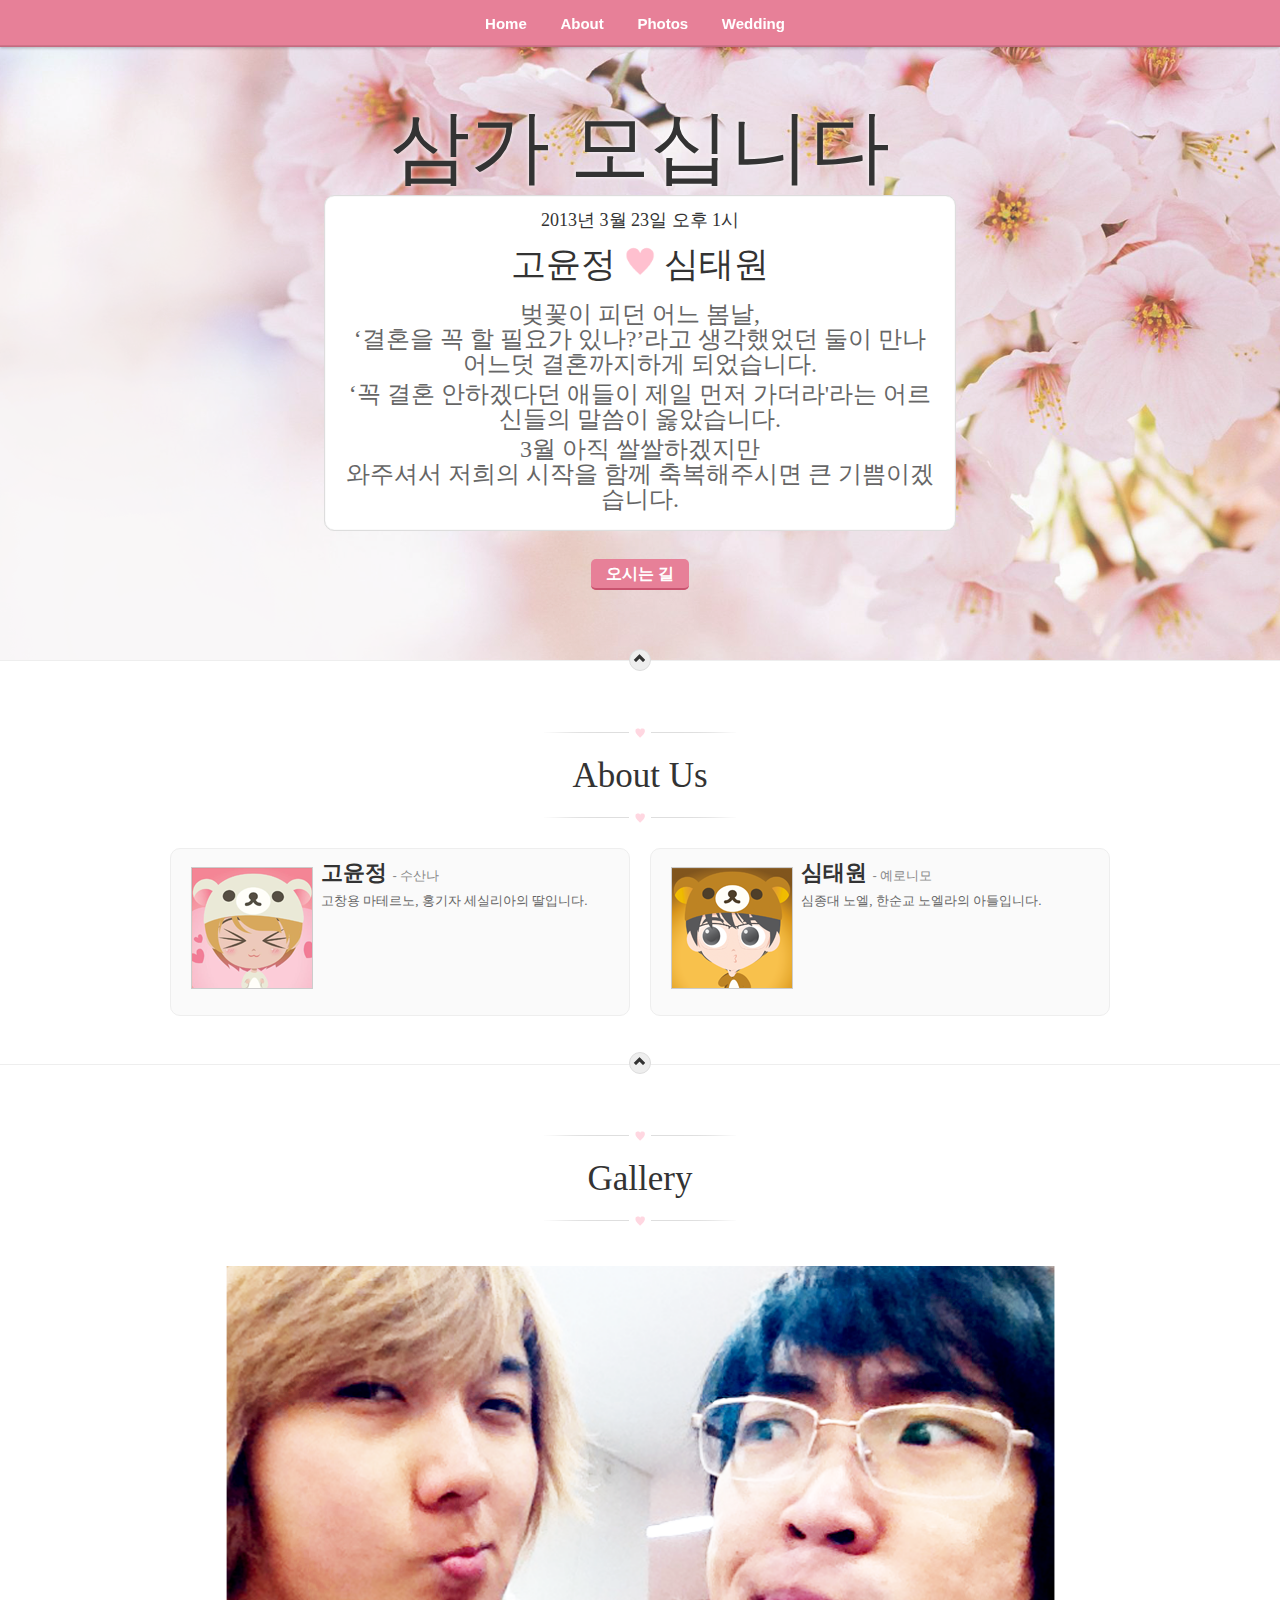
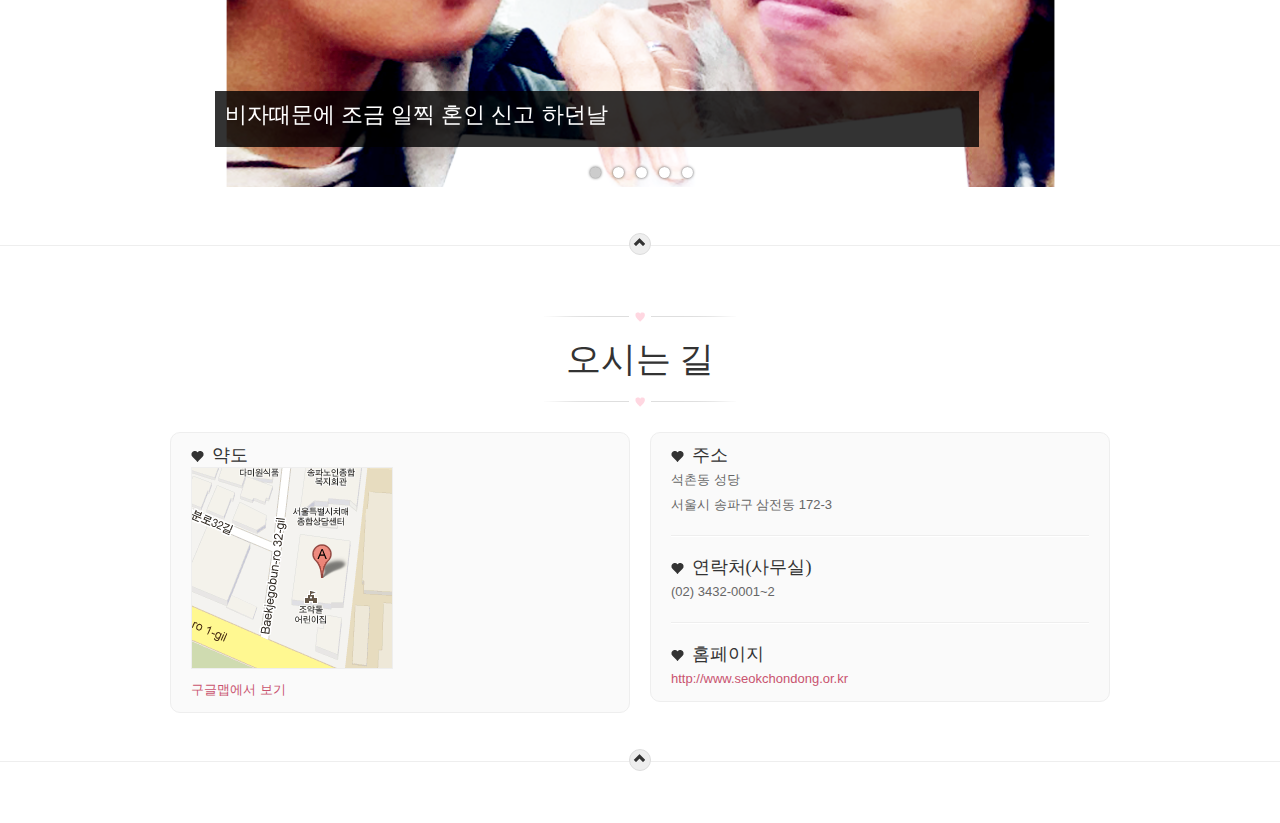
==== wedding.html @ 2bde36a0 "wedding page" ====
<!DOCTYPE html>
<html lang="en">
  <head>
    <meta charset="utf-8">
    <title></title>
    
    <meta name="author" content="Name Lastname">

    <!-- Le HTML5 shim, for IE6-8 support of HTML elements -->
    <!--[if lt IE 9]>
      <script src="http://html5shim.googlecode.com/svn/trunk/html5.js"></script>
    <![endif]-->

    <!-- Le styles -->
    <link href="/assets/themes/twitter/bootstrap/css/bootstrap.min.css" rel="stylesheet">
    <link href="style/flexslider.css?body=1" rel="stylesheet" type="text/css" media="all">
    <link href="/assets/themes/twitter/css/style.css?body=1" rel="stylesheet" type="text/css" media="all">
    <!-- Le fav and touch icons -->
  <!-- Update these with your own images
    <link rel="shortcut icon" href="images/favicon.ico">
    <link rel="apple-touch-icon" href="images/apple-touch-icon.png">
    <link rel="apple-touch-icon" sizes="72x72" href="images/apple-touch-icon-72x72.png">
    <link rel="apple-touch-icon" sizes="114x114" href="images/apple-touch-icon-114x114.png">
  -->
  </head>

  <body>
    <!-- Bootstrap navbar -->
    <div class="navbar navbar-fixed-top">
      <div class="navbar-inner">
        <div class="container">
          <a class="btn btn-navbar" data-toggle="collapse" data-target=".nav-collapse">
            <span class="icon-bar"></span>
            <span class="icon-bar"></span>
            <span class="icon-bar"></span>
          </a>
          <div class="nav-collapse">
            <ul class="nav">
              <!-- Navigation links. Note down the class name. It is important -->
              <li><a href="#home" class="anchorLink">Home</a></li>
              <li><a href="#about" class="anchorLink">About</a></li>
              <li><a href="#photos" class="anchorLink">Photos</a></li>
              <li><a href="#wedding" class="anchorLink">Wedding</a></li>
            </ul>
          </div>
        </div>
      </div>
    </div>

    <a name="home" id="home"></a>
    <!-- Header -->
    <header>
      <div class="container">
        <div class="row">
          <div class="span12">
            <div class="hero">
              <!-- Getting married -->
              <h1>삼가 모십니다</h1>
              <div class="well">
                <!-- date -->
                <h3>2013년 3월 23일 오후 1시</h3>
                <!-- Name -->
                <h2>고윤정 <img src="img/hart2.png" height="30" width="30" alt="" /> 심태원</h2>
                <!-- Small para -->
                <p>벚꽃이 피던 어느 봄날,<br/>
                  ‘결혼을 꼭 할 필요가 있나?’라고 생각했었던 둘이 만나<br/>
                  어느덧 결혼까지하게 되었습니다.<p/>
<p>‘꼭 결혼 안하겠다던 애들이 제일 먼저 가더라'라는 어르신들의 말씀이 옳았습니다.</p>
<p>3월 아직 쌀쌀하겠지만<br/>
와주셔서 저희의 시작을 함께 축복해주시면 큰 기쁨이겠습니다.</p>
              </div>
              <!-- Button. Note down the class "button" -->
              <div class="button">
                <a href="#wedding" class="anchorLink">오시는 길</a>
              </div>
            </div>
          </div>
        </div>
      </div>
    </header>

    <a name="about" id="about"></a>
    <div class="itop"><a href="#home" class="anchorLink"><i class="icon-chevron-up"></i></a></div>
    <div class="border"></div>

    <div class="aboutus">
      <div class="container">
        <div class="row">
          <div class="span12">
            <!-- Title -->
            <div class="head">
              <div class="bor"></div>
              <h2>About Us</h2>
              <div class="bor"></div>
            </div>
          </div>
          <div class="span6">
            <div class="about">
              <img src="img/girl.png" alt="" />
              <!-- bride details with photo -->
              <h3>고윤정 <span class="ameta">- 수산나</span></h3>
              <p>고창용 마테르노, 홍기자 세실리아의 딸입니다.<br>
                <br>
                <br>
                <br>
                <br>
                <br></p>
            </div>
          </div>
          <div class="span6">
            <div class="about">
              <img src="img/boy.png" alt="" />
              <!-- Groom details with photo -->
              <h3>심태원 <span class="ameta">- 예로니모</span></h3>
              <p>심종대 노엘, 한순교 노엘라의 아들입니다.<br>
                <br>
                <br>
                <br>
                <br>
                <br></p>
            </div>
          </div>
        </div>
      </div>
    </div>

    <div class="border"></div>
    <a name="photos" id="photos"></a>
    <hr />
    <div class="itop"><a href="#home" class="anchorLink"><i class="icon-chevron-up"></i></a></div>
    <div class="border"></div>

    <div class="container">
      <div class="row">
        <div class="span12">
          <div class="head">
            <div class="bor"></div>
            <h2>Gallery</h2>
            <div class="bor"></div>
          </div>
        </div>
        <div class="span12">

          <!-- Slider (Flex Slider -->
          <!-- Flex slider -->
          <div class="flexslider">
            <ul class="slides">
              <!-- Each slide should be enclosed inside li tag. -->

              <!-- Slide #1 -->
              <li>
                <!-- Image -->
                <img src="img/photos/1.png" alt=""/>
                <!-- Caption -->
                <div class="flex-caption">
                  <!-- Title -->
                  <h3>비자때문에 조금 일찍 혼인 신고 하던날</h3>
                </div>
              </li>

              <!-- Slide #2 -->
              <li>
                <img src="img/photos/2.png" alt=""/>
                <div class="flex-caption">
                  <h3>똥글똥글</h3>
                </div>
              </li>

              <li>
                <img src="img/photos/3.png" alt=""/>
                <div class="flex-caption">
                  <h3>어느 추운 겨울날 전철에서 -3-</h3>
                </div>
              </li>

              <li>
                <img src="img/photos/4.png" alt=""/>
                <div class="flex-caption">
                  <h3>불꽃놀이 구경 가던 날</h3>
                </div>
              </li>

              <li>
                <img src="img/photos/5.png" alt=""/>
                <div class="flex-caption">
                  <h3>동내 놀이터에서 불장난</h3>
                </div>
              </li>
            </ul>
          </div>

          <!-- Slider ends -->

        </div>
      </div>
    </div>

    <div class="border"></div>
    <a name="wedding" id="wedding"></a>
    <hr />
    <div class="itop"><a href="#home" class="anchorLink"><i class="icon-chevron-up"></i></a></div>
    <div class="border"></div>

    <div class="container">
      <div class="row">
        <div class="span12">
          <div class="head">
            <div class="bor"></div>
            <h2>오시는 길</h2>
            <div class="bor"></div>
          </div>
        </div>
        <div class="span6">
          <div class="wedding">
            <!-- Ceremony details -->
            <h4><i class="icon-heart"></i> 약도</h4>
            <a href="http://goo.gl/maps/Be2tg"><img src="img/map.png" alt="" /></a><br/>
            <a href="http://goo.gl/maps/Be2tg">구글맵에서 보기</a>
          </div>
        </div>
        <div class="span6">
          <div class="wedding">
            <!-- Ceremony details -->
            <h4><i class="icon-heart"></i> 주소</h4>
            석촌동 성당<br />
            서울시 송파구 삼전동 172-3
            <hr />
            <h4><i class="icon-heart"></i> 연락처(사무실)</h4>
            (02) 3432-0001~2<br />
            <hr />
            <h4><i class="icon-heart"></i> 홈페이지</h4>
            <a href="http://www.seokchondong.or.kr/">http://www.seokchondong.or.kr</a><br />
          </div>
        </div>
      </div>
    </div>

    <div class="border"></div>
    <hr />
    <div class="itop"><a href="#home" class="anchorLink"><i class="icon-chevron-up"></i></a></div>
    <div class="border"></div>
    
    <script src="http://www.google.com/jsapi"></script>
    <script>
     google.load( "webfont", "1" );
     google.setOnLoadCallback(function() {
      WebFont.load({ custom: {
       families: [ "NanumBrush", "NanumGothic" ],
       urls: [ "http://fontface.kr/NanumBrush/css", "http://fontface.kr/NanumGothic/css" ]
      }});
     });
    </script>
    <script src="js/jquery.js"></script>
    <script src="js/bootstrap.js"></script>
    <script src="js/jquery.flexslider-min.js"></script>
    <script src="js/jquery.anchor.js"></script>
    <script src="js/custom.js"></script>
  </body>
</html>
---- assets/themes/twitter/css/style.css ----
/* Page header tweaks */
.page-header {
  background-color: #f5f5f5;
  padding: 20px 20px 10px;
  margin: -20px -20px 20px;
}

.topbar .btn {
  border: 0;
}


/* tag_box ======================================================== */

.tag_box {
  list-style:none;
  margin:0;
  padding:5px 0 ;
  overflow:hidden;
}
.tag_box li {
  line-height:28px;
}
.tag_box.inline li {
  float:left;
}
.tag_box a {
  padding: 3px 6px;
  margin: 2px;
  background: #eee;
  color:#005F6B;
  border-radius: 3px;
  text-decoration:none;
}
.tag_box a span{
  vertical-align:super;
  font-size:0.8em;
}
.tag_box a.active {
  background:#57A957;
  border:1px solid #4C964D;
  color:#FFF;
}

body{
background:#fff;
padding-top:40px;
font-family: 'NanumBrush', 'Droid Sans', Arial, Helvetica, sans-serif;
-webkit-animation-delay: 10s;
-moz-animation-delay: 10s;
-o-animation-delay: 10s;
-ms-animation-delay: 10s;
animation-delay: 10s;
color:#666;
font-size:13px;
line-height:25px;
}

h1,h2,h3,h4,h5,h6{
font-family: 'NanumBrush', "Droid Serif", Georgia, "Times New Roman", serif;
font-weight:normal;
-webkit-animation-delay: 10s;
-moz-animation-delay: 10s;
-o-animation-delay: 10s;
-ms-animation-delay: 10s;
animation-delay: 10s;
}

header p {
font-family: 'NanumBrush', "Droid Serif", Georgia, "Times New Roman", serif;
font-size:18pt;
line-height: 25px;
}
.aboutus p {
font-family: 'NanumGothic', "Droid Serif", Georgia, "Times New Roman", serif;
}

h1{
font-size:50px;
line-height:75px;
padding-bottom: 10px;
}

h2{
font-size:35px;
line-height:45px;
padding-top: 10px;
padding-bottom: 10px;
}

h3{
font-size:22px;
line-height:28px;
}

h4{
font-size:18px;
line-height:24px;
}

h5{
font-size:14px;
line-height:20px;
}

p{
margin:5px 0px;
}

a, a:visited{
color:#c9536f;
}

a:hover{
color:#c9536f;
}

form{
margin-top:15px;
}

form input{
margin:10px 0px;
}

form button{
margin:10px 0px;
}

.border{
height:20px;
}

.color{
color:#406903;
}

a:hover,a:active,a:focus {
outline: 0;
}

:focus {outline:none;}

::-moz-focus-inner {border:0;}

.well{
border-radius:15px;
border:1px solid #ddd;
padding:10px 20px;
box-shadow:inset 0px 0px 1px #ccc;
}

.bor{
background:url('/img/border.png') no-repeat;
height:20px;
width:200px;
margin:0 auto;
}

.itop{
width:20px;
margin:0 auto;
text-align:center;
position:relative;
top:-32px;
border:1px solid #ddd;
height:20px;
background:#eee;
border-radius:30px;
font-size:12px;
line-height:16px;
}

.itop a{
color:#aaa;
}

.itop a:hover{
text-decoration:none;
}

/* Image alignment*/

.alignleft, img.alignleft {
margin-right: 8px;
margin-top:5px;
display: inline;
float: left;
}

.alignright, img.alignright {
margin-left: 8px;
margin-top:5px;
display: inline;
float: right;
}

.aligncenter, img.aligncenter {
margin-right: auto;
margin-left: auto;
display: block;
clear: both;
}

.button{
margin:10px 0px;
}

.button a, .button a:visited{
background:#e78098;
color:#fff;
width:100px;
padding:6px 15px;
font-size:16px;
font-weight:700;
border-radius:5px;
border-bottom:2px solid #c9536f;
}

.button a:hover{
background:#c9536f;
text-decoration:none;
}

/* Navigation */

.navbar-inner{
border-radius:0px;
background: #e78098 !important;
background-image: none;
background-repeat: no-repeat;
filter: none !important;
border:none !important;
border-bottom:1px solid #c46b80 !important;
}

.navbar .nav, .navbar .nav > li {
float:none;
display:inline-block;
*display:inline; /* ie7 fix */
*zoom:1; /* hasLayout ie7 trigger */
vertical-align: top;
}

.navbar-inner {
text-align:center;
}

.navbar .btn{
background:#c9536f !important;
}

.navbar .btn:hover{
background:#c9536f !important;
}

.navbar .caret{
border-top-color:#fff !important;
border-bottom-color:#fff !important;
}

.navbar .nav > li > a{
padding: 14px 15px 13px;
color:#fff !important;
text-shadow:none !important;
font-size:15px;
font-weight:700 !important;
}

.navbar .nav > li > a:hover{
background:#c9536f !important;
color:#fff !important;
}

.navbar .nav .active > a,
.navbar .nav .active > a:hover,
.navbar .nav .active > a:focus {
color: #ffffff;
box-shadow:none;
background: #c9536f !important;
}

.dropdown-toggle{
background: #c9536f !important;
}

.nav-collapse a{
font-weight:normal !important;
text-shadow:none !important;
}

.dropdown-menu{
background:#c9536f !important;
}

.dropdown-menu a{
color:#fff !important;
text-shadow:none !important;
}

.dropdown-menu a:hover{
filter:none !important;
background:#c9536f !important;
}


/* Header */

header{
  height:550px;
  text-align:center;
  padding-top:70px;
  color:#fff;
  background:#fff url('/img/header.png') no-repeat;
  margin-bottom:20px;
  border-bottom:1px solid #eee;
}
header h1{
  font-size: 80px;
  text-shadow:0px 0px 4px #fff;
}

header h2 span{
  color:#777;
}

header .well{
  color:#666;
  background:#fff;
  padding:13px 15px;
  /*box-shadow:inset 0px 0px 2px #111;
  border:1px solid #c9536f;*/
  display:inline-block;
  border-radius:10px;
  max-width:600px;
  font-size:13px;
  line-height:24px;
}

header h3{
  font-size:18px;
  line-height:23px;
}

/* Head */

.head{
text-align:center;
margin-bottom:20px;
}

/* Slider */


.flexslider  ul li{
background-image:none;
padding:0px;
}

.flexslider{
margin-top:10px;
margin-bottom:15px;
padding:1px;
border-radius:0px;
box-shadow:none;
}

.flexslider .flex-control-nav{
bottom:0px;
}

.flex-control-paging li a{
background:#fff;
box-shadow:0px 0px 3px #555;
}

.flex-control-paging li a:hover{
background:#ccc;
}

.flex-control-paging li a.flex-active{
background:#ccc;
}

.flexslider .slides > li {
position:relative;
}

.flex-caption{
  width: 80%;
  padding: 10px;
  margin: 0 0 40px 40px;
  background-color: #222;
  background: rgba(0, 0, 0, 0.8);
  position: absolute;
  display: block;
  left: 0;
  bottom: 0;
}

.flex-caption h3 {
font-family: 'NanumBrush', 'Droid Sans', Arial, Helvetica, sans-serif;
  color: #fff;
  padding-bottom: 5px;
  margin:0;
   margin-bottom:3px;
}

.flex-caption h3 span{
   padding-bottom:3px;
}

.flex-caption p {
  margin:0;
  line-height: 19px;
  color: #ddd;
}

/* About */

.about{
padding:10px 20px;
background:#fafafa;
border:1px solid #eee;
border-radius:10px;
margin-bottom:10px;
}

.about img{
float:left;
margin-top:8px;
margin-right:8px;
border:1px solid #ccc;
box-shadow:inset 0px 0px 3px #ccc;
background:#fff;
}

.about h3{
font-weight:700;
}

.about .ameta{
color:#888;
font-weight:normal;
font-family: 'NanumBrush', 'Droid Sans', Arial, Helvetica, sans-serif;
font-size:13px;
line-height:20px;
}

/* Wedding */

.wedding{
padding:10px 20px;
background:#fafafa;
border-radius:10px;
margin-bottom:10px;
border:1px solid #eee;
}

.wedding h4 i{
margin-top:4px;
margin-right:2px;
}
.wedding a img {
border: 1px solid #eee;
}

/* Form */

form button{
margin-left:15px;
}

/* Footer */


/* Responsive */

@media (max-width: 480px){
   header{
   padding-top:20px !important;
   }
   .navbar .nav, .navbar .nav > li {
   float:left;
   display:inline;
   }
   .navbar-inner{
   text-align:left;
   }
   .flex-caption{
   display:none;
   }
}

@media (max-width: 767px){
   header{
   margin-top:-20px;
   margin-left:-20px;
   margin-right:-20px;
   padding-top:50px;
   }
   header h1{
   font-size:35px;
   line-height:53px;
   text-shadow:none;
   }
   header .well{
   margin:5px 10px;
   }
   .navbar .nav, .navbar .nav > li {
   float:left;
   display:inline;
   }
   .navbar-inner{
   text-align:left;
   }
   .wedding{
   text-align:center;
   max-width:350px;
   margin:10px auto;
   }
   form button{
   margin-left:0px;
   }
}

@media (min-width: 768px) and (max-width: 979px){
   header{
   margin-top:-20px;
   }
   .navbar .nav, .navbar .nav > li {
   float:left;
   display:inline;
   }
   .navbar-inner{
   text-align:left;
   }
}
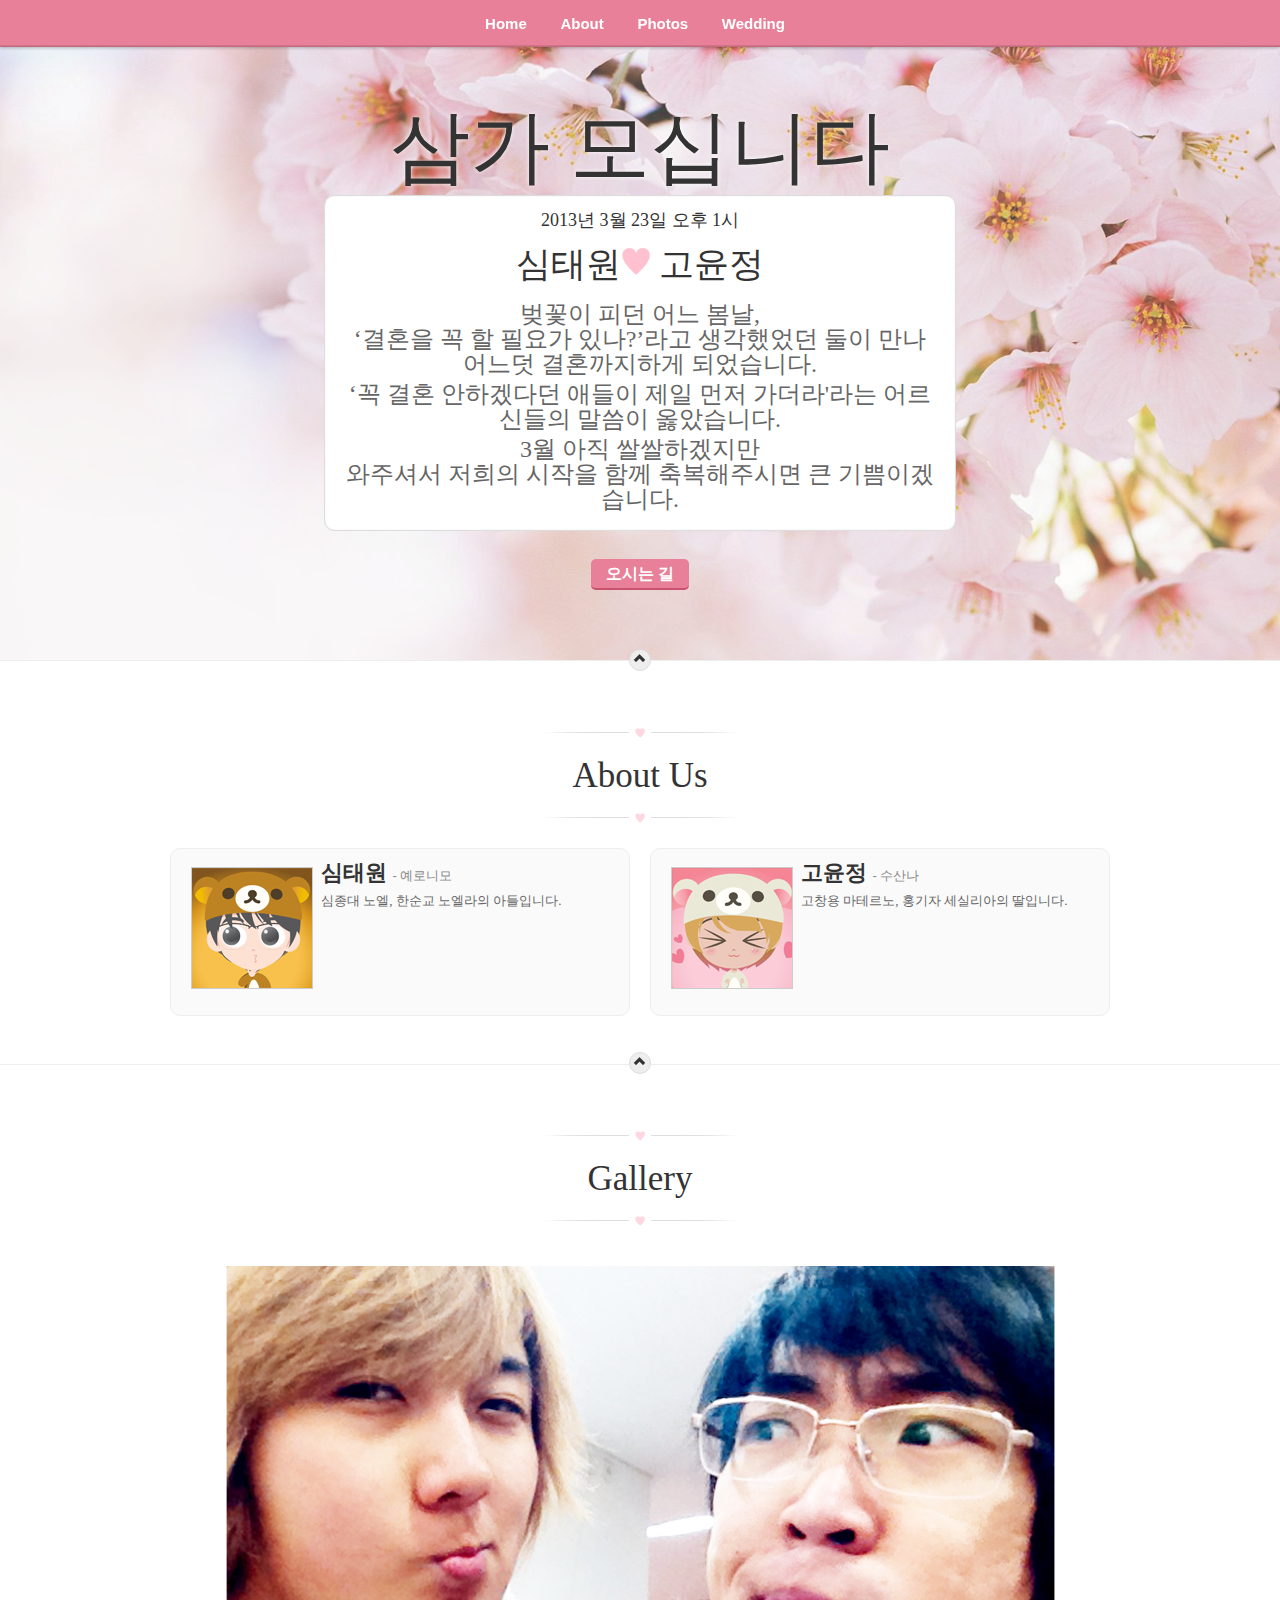
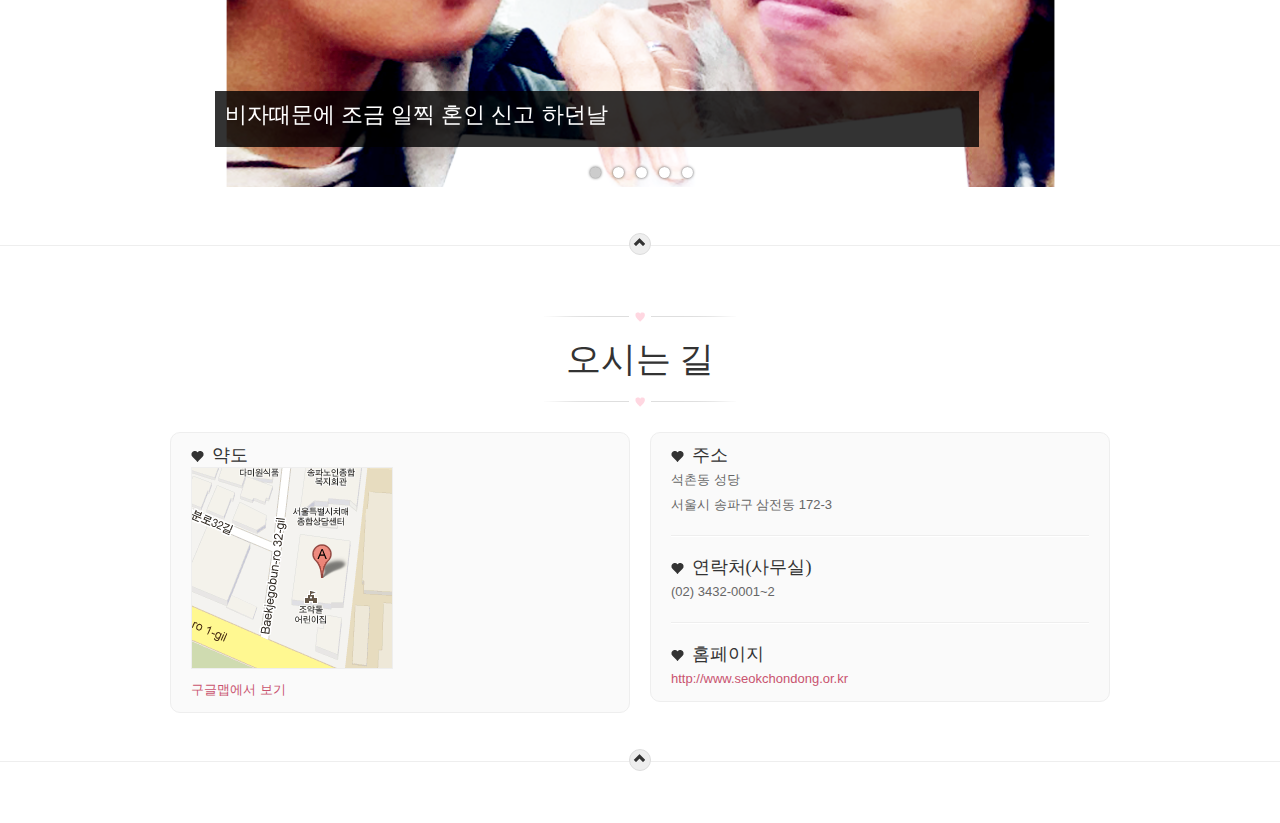
==== commit 8fcbe078: "change order" ====
--- a/wedding.html
+++ b/wedding.html
@@ -61,7 +61,7 @@
                 <!-- date -->
                 <h3>2013년 3월 23일 오후 1시</h3>
                 <!-- Name -->
-                <h2>고윤정 <img src="img/hart2.png" height="30" width="30" alt="" /> 심태원</h2>
+                <h2>심태원<img src="img/hart2.png" height="30" width="30" alt="" /> 고윤정</h2>
                 <!-- Small para -->
                 <p>벚꽃이 피던 어느 봄날,<br/>
                   ‘결혼을 꼭 할 필요가 있나?’라고 생각했었던 둘이 만나<br/>
@@ -95,25 +95,26 @@
               <div class="bor"></div>
             </div>
           </div>
+
+          <div class="span6">
+            <div class="about">
+              <img src="img/boy.png" alt="" />
+              <!-- Groom details with photo -->
+              <h3>심태원 <span class="ameta">- 예로니모</span></h3>
+              <p>심종대 노엘, 한순교 노엘라의 아들입니다.<br>
+                <br>
+                <br>
+                <br>
+                <br>
+                <br></p>
+            </div>
+          </div>
           <div class="span6">
             <div class="about">
               <img src="img/girl.png" alt="" />
               <!-- bride details with photo -->
               <h3>고윤정 <span class="ameta">- 수산나</span></h3>
               <p>고창용 마테르노, 홍기자 세실리아의 딸입니다.<br>
-                <br>
-                <br>
-                <br>
-                <br>
-                <br></p>
-            </div>
-          </div>
-          <div class="span6">
-            <div class="about">
-              <img src="img/boy.png" alt="" />
-              <!-- Groom details with photo -->
-              <h3>심태원 <span class="ameta">- 예로니모</span></h3>
-              <p>심종대 노엘, 한순교 노엘라의 아들입니다.<br>
                 <br>
                 <br>
                 <br>
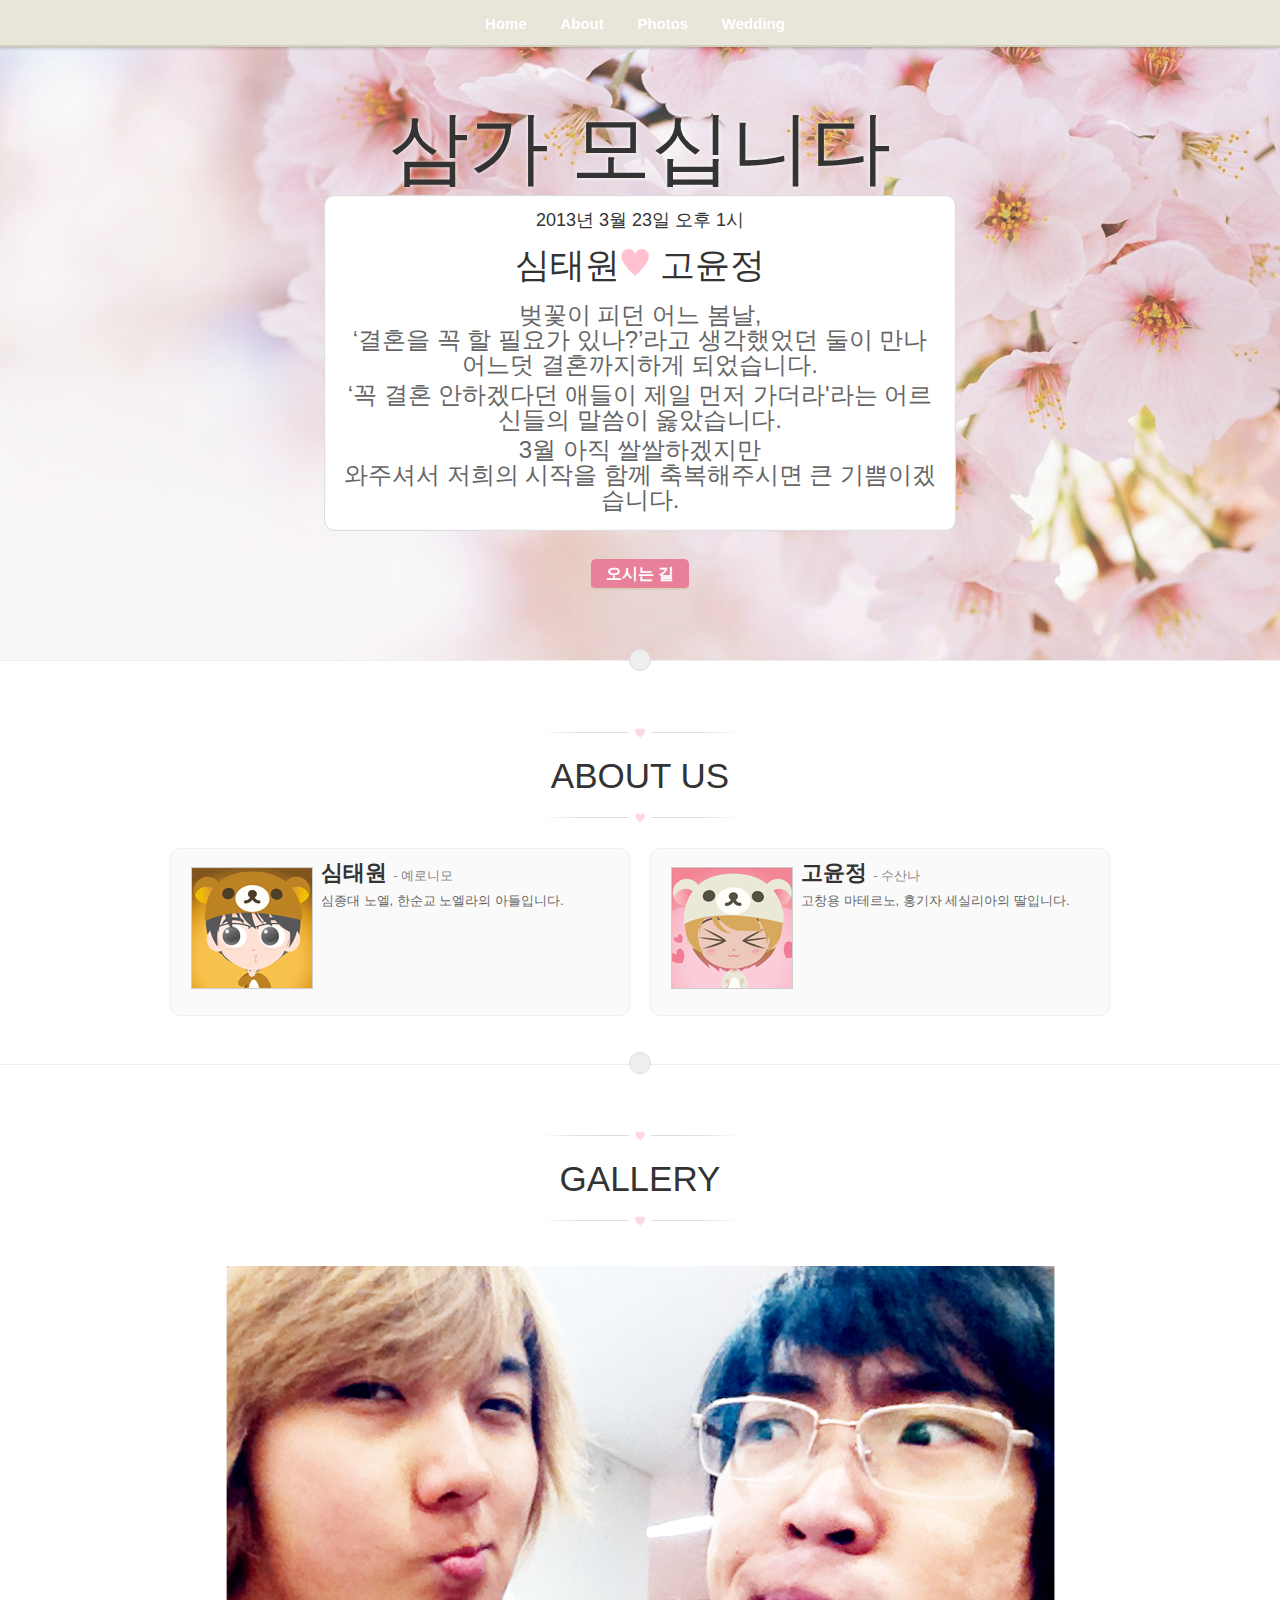
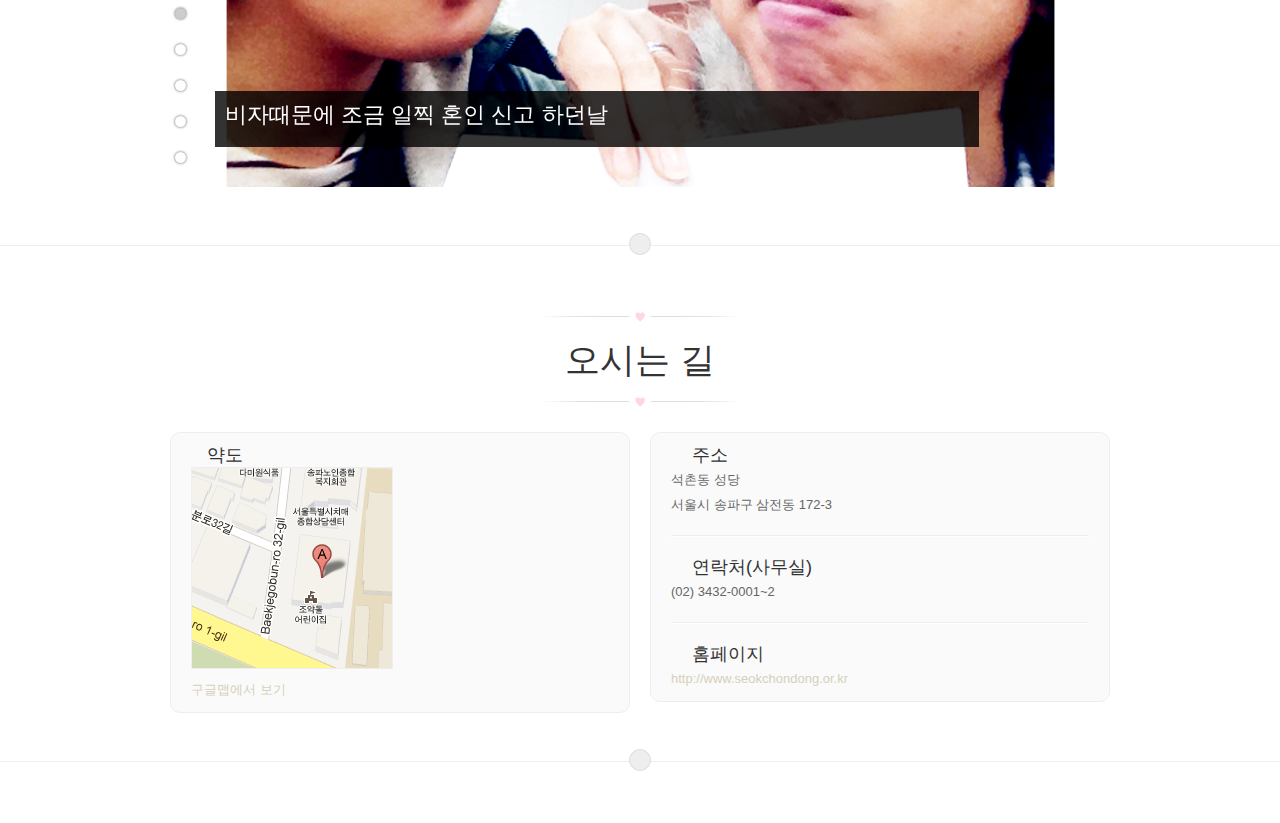
==== commit 06a8b40e: "fix style" ====
--- a/wedding.html
+++ b/wedding.html
@@ -1,11 +1,9 @@
 
 <!DOCTYPE html>
-<html lang="en">
+<html>
   <head>
     <meta charset="utf-8">
-    <title></title>
-    
-    <meta name="author" content="Name Lastname">
+    <title>Wedding Invitation</title>
 
     <!-- Le HTML5 shim, for IE6-8 support of HTML elements -->
     <!--[if lt IE 9]>
@@ -13,10 +11,12 @@
     <![endif]-->
 
     <!-- Le styles -->
-    <link href="/assets/themes/twitter/bootstrap/css/bootstrap.min.css" rel="stylesheet">
-    <link href="style/flexslider.css?body=1" rel="stylesheet" type="text/css" media="all">
-    <link href="/assets/themes/twitter/css/style.css?body=1" rel="stylesheet" type="text/css" media="all">
+    <link href='//spoqa.github.io/spoqa-han-sans/css/SpoqaHanSans-kr.css' rel='stylesheet' type='text/css'>
+    <link href="css/bootstrap.min.css" rel="stylesheet">
+    <link href="css/flexslider.css" rel="stylesheet" type="text/css" media="all">
+    <link href="css/style.css" rel="stylesheet" type="text/css" media="all">
     <!-- Le fav and touch icons -->
+
   <!-- Update these with your own images
     <link rel="shortcut icon" href="images/favicon.ico">
     <link rel="apple-touch-icon" href="images/apple-touch-icon.png">
@@ -26,15 +26,11 @@
   </head>
 
   <body>
+
     <!-- Bootstrap navbar -->
     <div class="navbar navbar-fixed-top">
       <div class="navbar-inner">
         <div class="container">
-          <a class="btn btn-navbar" data-toggle="collapse" data-target=".nav-collapse">
-            <span class="icon-bar"></span>
-            <span class="icon-bar"></span>
-            <span class="icon-bar"></span>
-          </a>
           <div class="nav-collapse">
             <ul class="nav">
               <!-- Navigation links. Note down the class name. It is important -->
@@ -66,9 +62,9 @@
                 <p>벚꽃이 피던 어느 봄날,<br/>
                   ‘결혼을 꼭 할 필요가 있나?’라고 생각했었던 둘이 만나<br/>
                   어느덧 결혼까지하게 되었습니다.<p/>
-<p>‘꼭 결혼 안하겠다던 애들이 제일 먼저 가더라'라는 어르신들의 말씀이 옳았습니다.</p>
-<p>3월 아직 쌀쌀하겠지만<br/>
-와주셔서 저희의 시작을 함께 축복해주시면 큰 기쁨이겠습니다.</p>
+                <p>‘꼭 결혼 안하겠다던 애들이 제일 먼저 가더라'라는 어르신들의 말씀이 옳았습니다.</p>
+                <p>3월 아직 쌀쌀하겠지만<br/>
+                    와주셔서 저희의 시작을 함께 축복해주시면 큰 기쁨이겠습니다.</p>
               </div>
               <!-- Button. Note down the class "button" -->
               <div class="button">
@@ -91,7 +87,7 @@
             <!-- Title -->
             <div class="head">
               <div class="bor"></div>
-              <h2>About Us</h2>
+              <h2>ABOUT US</h2>
               <div class="bor"></div>
             </div>
           </div>
@@ -137,7 +133,7 @@
         <div class="span12">
           <div class="head">
             <div class="bor"></div>
-            <h2>Gallery</h2>
+            <h2>GALLERY</h2>
             <div class="bor"></div>
           </div>
         </div>
@@ -215,7 +211,7 @@
         <div class="span6">
           <div class="wedding">
             <!-- Ceremony details -->
-            <h4><i class="icon-heart"></i> 약도</h4>
+            <h4><i class="icon-heart"></i>약도</h4>
             <a href="http://goo.gl/maps/Be2tg"><img src="img/map.png" alt="" /></a><br/>
             <a href="http://goo.gl/maps/Be2tg">구글맵에서 보기</a>
           </div>
--- a/css/style.css
+++ b/css/style.css
@@ -0,0 +1,516 @@
+/* Page header tweaks */
+.page-header {
+  background-color: #f5f5f5;
+  padding: 20px 20px 10px;
+  margin: -20px -20px 20px;
+}
+
+.topbar .btn {
+  border: 0;
+}
+
+
+/* tag_box ======================================================== */
+
+.tag_box {
+  list-style:none;
+  margin:0;
+  padding:5px 0 ;
+  overflow:hidden;
+}
+.tag_box li {
+  line-height:28px;
+}
+.tag_box.inline li {
+  float:left;
+}
+.tag_box a {
+  padding: 3px 6px;
+  margin: 2px;
+  background: #eee;
+  color:#005F6B;
+  border-radius: 3px;
+  text-decoration:none;
+}
+.tag_box a span{
+  vertical-align:super;
+  font-size:0.8em;
+}
+.tag_box a.active {
+  background:#57A957;
+  border:1px solid #4C964D;
+  color:#FFF;
+}
+
+body{
+  background:#fff;
+  padding-top:40px;
+  font-family: 'Spoqa Han Sans', 'Spoqa Han Sans JP', Sans-serif;
+  -webkit-animation-delay: 10s;
+  -moz-animation-delay: 10s;
+  -o-animation-delay: 10s;
+  -ms-animation-delay: 10s;
+  animation-delay: 10s;
+  color:#666;
+  font-size:13px;
+  line-height:25px;
+}
+
+h1,h2,h3,h4,h5,h6{
+font-weight:normal;
+-webkit-animation-delay: 10s;
+-moz-animation-delay: 10s;
+-o-animation-delay: 10s;
+-ms-animation-delay: 10s;
+animation-delay: 10s;
+}
+
+header p {
+font-size:18pt;
+line-height: 25px;
+}
+
+h1{
+font-size:50px;
+line-height:75px;
+padding-bottom: 10px;
+}
+
+h2{
+font-size:35px;
+line-height:45px;
+padding-top: 10px;
+padding-bottom: 10px;
+}
+
+h3{
+font-size:22px;
+line-height:28px;
+}
+
+h4{
+font-size:18px;
+line-height:24px;
+}
+
+h5{
+font-size:14px;
+line-height:20px;
+}
+
+p{
+margin:5px 0px;
+}
+
+a, a:visited{
+color:#d5d1b9;
+}
+
+a:hover{
+color:#d5d1b9;
+}
+
+form{
+margin-top:15px;
+}
+
+form input{
+margin:10px 0px;
+}
+
+form button{
+margin:10px 0px;
+}
+
+.border{
+height:20px;
+}
+
+.color{
+color:#406903;
+}
+
+a:hover,a:active,a:focus {
+outline: 0;
+}
+
+:focus {outline:none;}
+
+::-moz-focus-inner {border:0;}
+
+.well{
+border-radius:15px;
+border:1px solid #ddd;
+padding:10px 20px;
+box-shadow:inset 0px 0px 1px #ccc;
+}
+
+.bor{
+background:url('/img/border.png') no-repeat;
+height:20px;
+width:200px;
+margin:0 auto;
+}
+
+.itop{
+width:20px;
+margin:0 auto;
+text-align:center;
+position:relative;
+top:-32px;
+border:1px solid #ddd;
+height:20px;
+background:#eee;
+border-radius:30px;
+font-size:12px;
+line-height:16px;
+}
+
+.itop a{
+color:#aaa;
+}
+
+.itop a:hover{
+text-decoration:none;
+}
+
+/* Image alignment*/
+
+.alignleft, img.alignleft {
+margin-right: 8px;
+margin-top:5px;
+display: inline;
+float: left;
+}
+
+.alignright, img.alignright {
+margin-left: 8px;
+margin-top:5px;
+display: inline;
+float: right;
+}
+
+.aligncenter, img.aligncenter {
+margin-right: auto;
+margin-left: auto;
+display: block;
+clear: both;
+}
+
+.button{
+  margin:10px 0px;
+}
+
+.button a, .button a:visited{
+  background:#e78098;
+  color:#fff;
+  width:100px;
+  padding:6px 15px;
+  font-size:16px;
+  font-weight:700;
+  border-radius:5px;
+  border-bottom:2px solid #d5d1b9;
+}
+
+.button a:hover{
+  background: #d5d1b9;
+  text-decoration: none;
+}
+
+/* Navigation */
+
+.navbar-inner{
+  border-radius: 0px;
+  background: #E8E6D9 !important;
+  background-image: none;
+  background-repeat: no-repeat;
+  filter: none !important;
+  border:none !important;
+  border-bottom:1px solid #d5d1b9 !important;
+}
+
+.navbar .nav, .navbar .nav > li {
+  float: none;
+  display: inline-block;
+  *display: inline; /* ie7 fix */
+  *zoom: 1; /* hasLayout ie7 trigger */
+  vertical-align: top;
+}
+
+.navbar-inner {
+text-align:center;
+}
+
+.navbar .btn{
+background:#d5d1b9 !important;
+}
+
+.navbar .btn:hover{
+  background: #d5d1b9 !important;
+}
+
+.navbar .nav > li > a{
+  padding: 14px 15px 13px;
+  color: #fff !important;
+  text-shadow: none !important;
+  font-size: 15px;
+  font-weight: bold !important;
+}
+
+.navbar .nav > li > a:hover{
+  background: #d5d1b9 !important;
+  color: #fff !important;
+}
+
+.navbar .nav .active > a,
+.navbar .nav .active > a:hover,
+.navbar .nav .active > a:focus {
+  color: #fff;
+  box-shadow:none;
+  background: #d5d1b9 !important;
+}
+
+.dropdown-toggle{
+  background: #d5d1b9 !important;
+}
+
+.nav-collapse a{
+  font-weight:normal !important;
+  text-shadow:none !important;
+}
+
+.dropdown-menu{
+  background:#d5d1b9 !important;
+}
+
+.dropdown-menu a{
+  color: #fff !important;
+  text-shadow: none !important;
+}
+
+.dropdown-menu a:hover{
+  filter: none !important;
+  background: #d5d1b9 !important;
+}
+
+
+/* Header */
+
+header{
+  height: 550px;
+  text-align: center;
+  padding-top: 70px;
+  color: #fff;
+  background: #fff url('/img/header.png') no-repeat;
+  margin-bottom: 20px;
+  border-bottom: 1px solid #eee;
+}
+header h1{
+  font-size: 80px;
+  text-shadow:0px 0px 4px #fff;
+}
+
+header h2 span{
+  color: #777;
+}
+
+header .well{
+  color:#666;
+  background:#fff;
+  padding:13px 15px;
+  /*box-shadow:inset 0px 0px 2px #111;
+  border:1px solid #c9536f;*/
+  display:inline-block;
+  border-radius:10px;
+  max-width:600px;
+  font-size:13px;
+  line-height:24px;
+}
+
+header h3{
+  font-size:18px;
+  line-height:23px;
+}
+
+/* Head */
+
+.head{
+  text-align:center;
+  margin-bottom:20px;
+}
+
+/* Slider */
+
+
+.flexslider  ul li{
+  background-image: none;
+  padding: 0px;
+}
+
+.flexslider{
+  margin-top:10px;
+  margin-bottom:15px;
+  padding:1px;
+  border-radius:0px;
+  box-shadow:none;
+}
+.flexslider .flex-control-nav{
+  bottom:0px;
+}
+.flex-control-paging li a{
+  background:#fff;
+  box-shadow:0px 0px 3px #555;
+}
+.flex-control-paging li a:hover{
+  background:#ccc;
+}
+.flex-control-paging li a.flex-active{
+background:#ccc;
+}
+.flexslider .slides > li {
+position:relative;
+}
+.flex-caption{
+  width: 80%;
+  padding: 10px;
+  margin: 0 0 40px 40px;
+  background-color: #222;
+  background: rgba(0, 0, 0, 0.8);
+  position: absolute;
+  display: block;
+  left: 0;
+  bottom: 0;
+}
+
+.flex-caption h3 {
+  color: #fff;
+  padding-bottom: 5px;
+  margin:0;
+  margin-bottom:3px;
+}
+
+.flex-caption h3 span{
+   padding-bottom:3px;
+}
+
+.flex-caption p {
+  margin:0;
+  line-height: 19px;
+  color: #ddd;
+}
+
+/* About */
+
+.about{
+  padding:10px 20px;
+  background:#fafafa;
+  border:1px solid #eee;
+  border-radius:10px;
+  margin-bottom:10px;
+}
+.about img{
+  float:left;
+  margin-top:8px;
+  margin-right:8px;
+  border:1px solid #ccc;
+  box-shadow:inset 0px 0px 3px #ccc;
+  background:#fff;
+}
+.about h3{
+  font-weight:700;
+}
+.about .ameta{
+color:#888;
+font-weight:normal;
+font-size:13px;
+line-height:20px;
+}
+
+/* Wedding */
+
+.wedding{
+  padding:10px 20px;
+  background:#fafafa;
+  border-radius:10px;
+  margin-bottom:10px;
+  border:1px solid #eee;
+}
+.wedding h4 i{
+  margin-top:4px;
+  margin-right:2px;
+}
+.wedding a img {
+  border: 1px solid #eee;
+}
+
+/* Form */
+
+form button{
+  margin-left:15px;
+}
+
+/* Footer */
+
+
+/* Responsive */
+
+@media (max-width: 480px){
+   header{
+   padding-top:20px !important;
+   }
+   .navbar .nav, .navbar .nav > li {
+   float:left;
+   display:inline;
+   }
+   .navbar-inner{
+   text-align:left;
+   }
+   .flex-caption{
+   display:none;
+   }
+}
+
+@media (max-width: 767px){
+   header{
+   margin-top:-20px;
+   margin-left:-20px;
+   margin-right:-20px;
+   padding-top:50px;
+   }
+   header h1{
+   font-size:35px;
+   line-height:53px;
+   text-shadow:none;
+   }
+   header .well{
+   margin:5px 10px;
+   }
+   .navbar .nav, .navbar .nav > li {
+   float:left;
+   display:inline;
+   }
+   .navbar-inner{
+   text-align:left;
+   }
+   .wedding{
+   text-align:center;
+   max-width:350px;
+   margin:10px auto;
+   }
+   form button{
+   margin-left:0px;
+   }
+}
+
+@media (min-width: 768px) and (max-width: 979px){
+   header{
+   margin-top:-20px;
+   }
+   .navbar .nav, .navbar .nav > li {
+   float:left;
+   display:inline;
+   }
+   .navbar-inner{
+   text-align:left;
+   }
+}
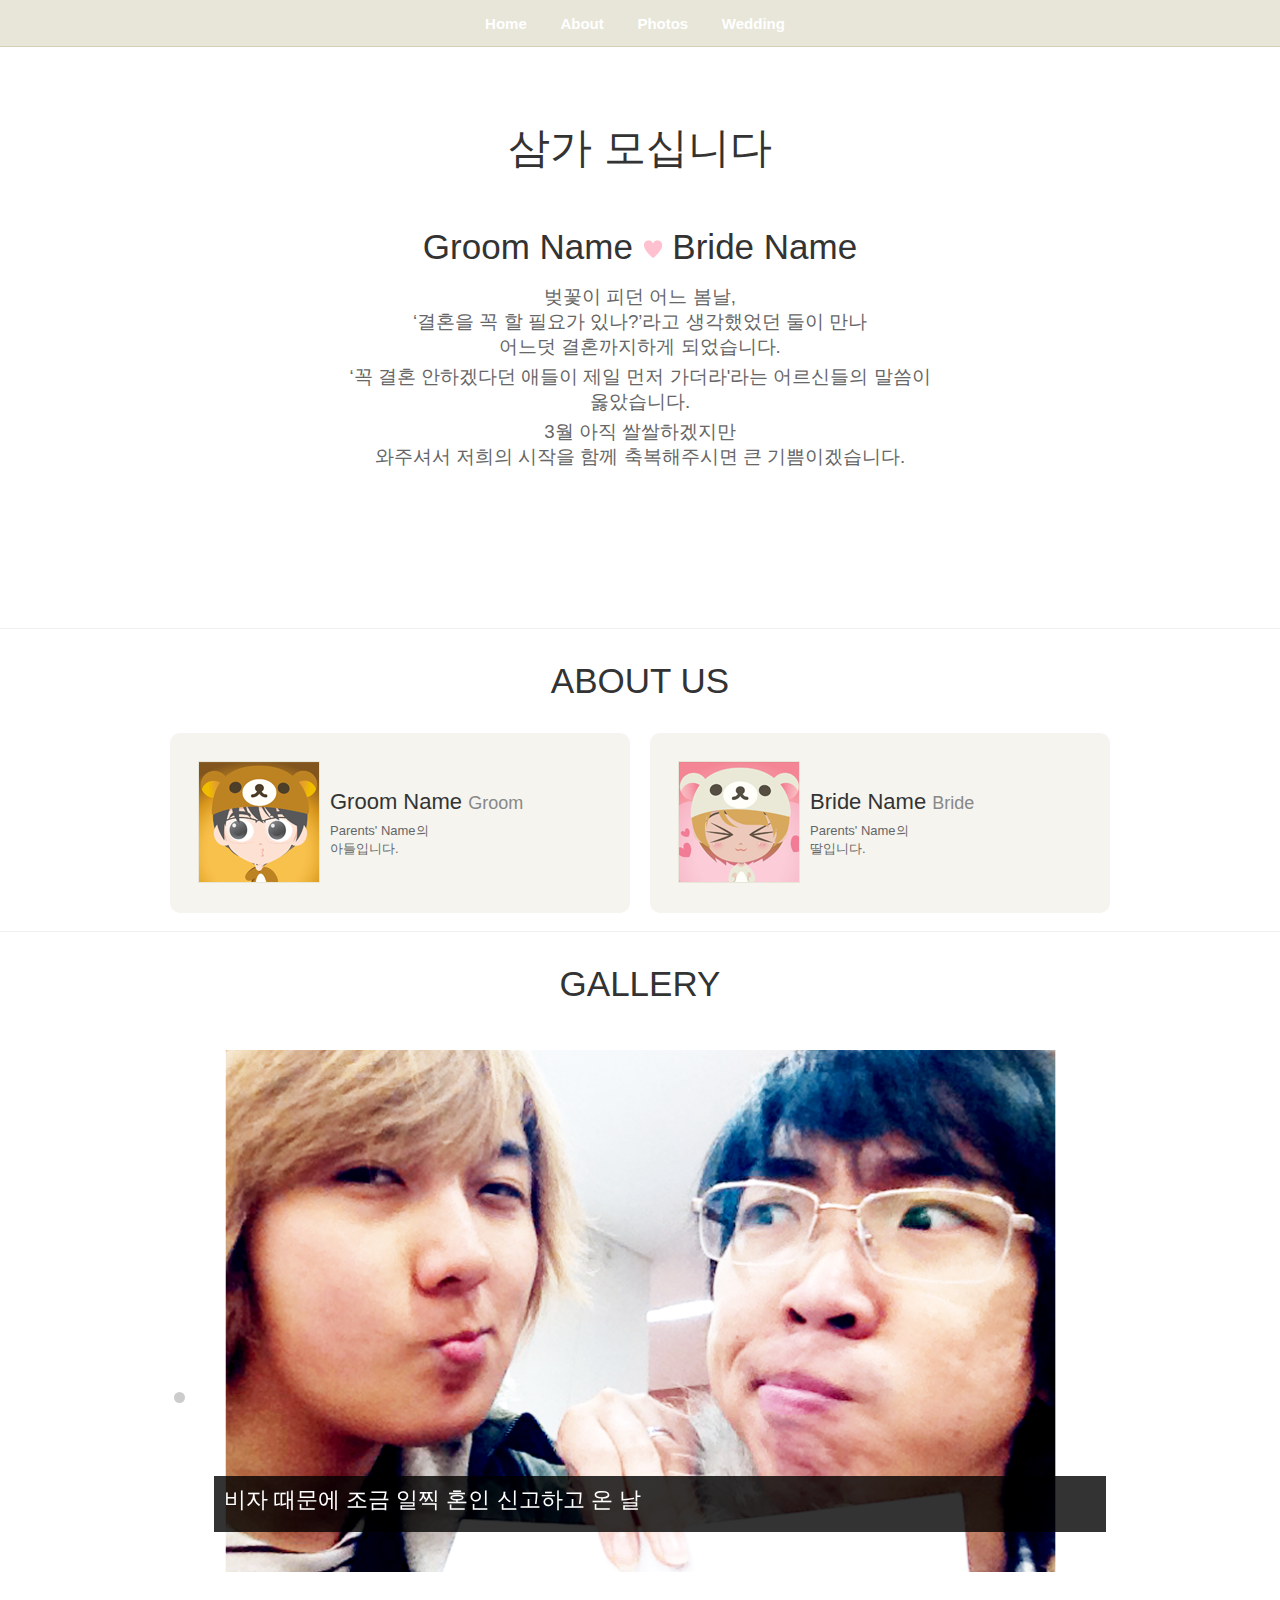
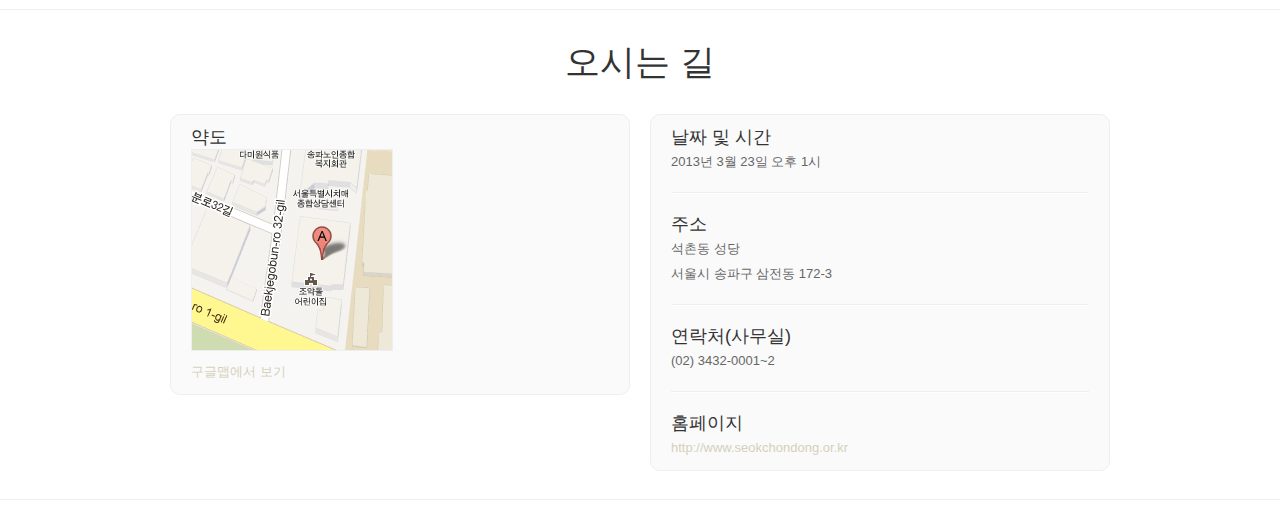
==== commit c2e2ff92: "change style" ====
--- a/wedding.html
+++ b/wedding.html
@@ -54,10 +54,8 @@
               <!-- Getting married -->
               <h1>삼가 모십니다</h1>
               <div class="well">
-                <!-- date -->
-                <h3>2013년 3월 23일 오후 1시</h3>
                 <!-- Name -->
-                <h2>심태원<img src="img/hart2.png" height="30" width="30" alt="" /> 고윤정</h2>
+                <h2>Groom Name <img src="img/hart2.png" height="20" width="20" alt="" /> Bride Name</h2>
                 <!-- Small para -->
                 <p>벚꽃이 피던 어느 봄날,<br/>
                   ‘결혼을 꼭 할 필요가 있나?’라고 생각했었던 둘이 만나<br/>
@@ -66,29 +64,22 @@
                 <p>3월 아직 쌀쌀하겠지만<br/>
                     와주셔서 저희의 시작을 함께 축복해주시면 큰 기쁨이겠습니다.</p>
               </div>
-              <!-- Button. Note down the class "button" -->
-              <div class="button">
-                <a href="#wedding" class="anchorLink">오시는 길</a>
-              </div>
             </div>
           </div>
         </div>
       </div>
     </header>
 
+    <hr>
+
     <a name="about" id="about"></a>
-    <div class="itop"><a href="#home" class="anchorLink"><i class="icon-chevron-up"></i></a></div>
-    <div class="border"></div>
-
     <div class="aboutus">
       <div class="container">
         <div class="row">
           <div class="span12">
             <!-- Title -->
             <div class="head">
-              <div class="bor"></div>
               <h2>ABOUT US</h2>
-              <div class="bor"></div>
             </div>
           </div>
 
@@ -96,45 +87,33 @@
             <div class="about">
               <img src="img/boy.png" alt="" />
               <!-- Groom details with photo -->
-              <h3>심태원 <span class="ameta">- 예로니모</span></h3>
-              <p>심종대 노엘, 한순교 노엘라의 아들입니다.<br>
-                <br>
-                <br>
-                <br>
-                <br>
-                <br></p>
+              <div>
+                <h3>Groom Name <span class="baptismal"> Groom</span></h3>
+                <p>Parents' Name의 <br>아들입니다.</p>
+              </div>
             </div>
           </div>
           <div class="span6">
             <div class="about">
               <img src="img/girl.png" alt="" />
               <!-- bride details with photo -->
-              <h3>고윤정 <span class="ameta">- 수산나</span></h3>
-              <p>고창용 마테르노, 홍기자 세실리아의 딸입니다.<br>
-                <br>
-                <br>
-                <br>
-                <br>
-                <br></p>
-            </div>
-          </div>
-        </div>
-      </div>
-    </div>
-
-    <div class="border"></div>
-    <a name="photos" id="photos"></a>
-    <hr />
-    <div class="itop"><a href="#home" class="anchorLink"><i class="icon-chevron-up"></i></a></div>
-    <div class="border"></div>
+              <div>
+                <h3>Bride Name <span class="baptismal"> Bride</span></h3>
+                <p>Parents' Name의 <br>딸입니다.</p>
+              </div>
+            </div>
+          </div>
+        </div>
+      </div>
+    </div>
+
+    <hr>
 
     <div class="container">
       <div class="row">
         <div class="span12">
           <div class="head">
-            <div class="bor"></div>
             <h2>GALLERY</h2>
-            <div class="bor"></div>
           </div>
         </div>
         <div class="span12">
@@ -152,7 +131,7 @@
                 <!-- Caption -->
                 <div class="flex-caption">
                   <!-- Title -->
-                  <h3>비자때문에 조금 일찍 혼인 신고 하던날</h3>
+                  <h3>비자 때문에 조금 일찍 혼인 신고하고 온 날</h3>
                 </div>
               </li>
 
@@ -167,7 +146,7 @@
               <li>
                 <img src="img/photos/3.png" alt=""/>
                 <div class="flex-caption">
-                  <h3>어느 추운 겨울날 전철에서 -3-</h3>
+                  <h3>어느 추운 겨울 날 전철에서</h3>
                 </div>
               </li>
 
@@ -193,58 +172,53 @@
       </div>
     </div>
 
-    <div class="border"></div>
-    <a name="wedding" id="wedding"></a>
-    <hr />
-    <div class="itop"><a href="#home" class="anchorLink"><i class="icon-chevron-up"></i></a></div>
-    <div class="border"></div>
+    <hr>
 
     <div class="container">
       <div class="row">
         <div class="span12">
           <div class="head">
-            <div class="bor"></div>
             <h2>오시는 길</h2>
-            <div class="bor"></div>
           </div>
         </div>
         <div class="span6">
           <div class="wedding">
             <!-- Ceremony details -->
-            <h4><i class="icon-heart"></i>약도</h4>
-            <a href="http://goo.gl/maps/Be2tg"><img src="img/map.png" alt="" /></a><br/>
+            <h4>약도</h4>
+            <a href="http://goo.gl/maps/Be2tg"><img src="img/map.png" alt="" /></a>
+            <br/>
             <a href="http://goo.gl/maps/Be2tg">구글맵에서 보기</a>
           </div>
         </div>
         <div class="span6">
           <div class="wedding">
             <!-- Ceremony details -->
-            <h4><i class="icon-heart"></i> 주소</h4>
+            <h4>날짜 및 시간</h4>
+            2013년 3월 23일 오후 1시
+            <hr />
+            <h4>주소</h4>
             석촌동 성당<br />
             서울시 송파구 삼전동 172-3
             <hr />
-            <h4><i class="icon-heart"></i> 연락처(사무실)</h4>
+            <h4>연락처(사무실)</h4>
             (02) 3432-0001~2<br />
             <hr />
-            <h4><i class="icon-heart"></i> 홈페이지</h4>
+            <h4>홈페이지</h4>
             <a href="http://www.seokchondong.or.kr/">http://www.seokchondong.or.kr</a><br />
           </div>
         </div>
       </div>
     </div>
 
-    <div class="border"></div>
     <hr />
-    <div class="itop"><a href="#home" class="anchorLink"><i class="icon-chevron-up"></i></a></div>
-    <div class="border"></div>
     
     <script src="http://www.google.com/jsapi"></script>
     <script>
      google.load( "webfont", "1" );
      google.setOnLoadCallback(function() {
       WebFont.load({ custom: {
-       families: [ "NanumBrush", "NanumGothic" ],
-       urls: [ "http://fontface.kr/NanumBrush/css", "http://fontface.kr/NanumGothic/css" ]
+       families: [ "Spoqa Han Sans", "Spoqa Han Sans JP", "Source Sans Pro", 'Helvetica Neue', Nanum Barun Gothic, Nanum Gothic, Helvetica, Arial, Dotum, sans-serif ],
+       urls: [ "//spoqa.github.io/spoqa-han-sans/css/SpoqaHanSans-kr.css", "http://fontface.kr/NanumGothic/css" ]
       }});
      });
     </script>
--- a/css/style.css
+++ b/css/style.css
@@ -1,234 +1,105 @@
-/* Page header tweaks */
-.page-header {
-  background-color: #f5f5f5;
-  padding: 20px 20px 10px;
-  margin: -20px -20px 20px;
-}
-
-.topbar .btn {
-  border: 0;
-}
-
-
-/* tag_box ======================================================== */
-
-.tag_box {
-  list-style:none;
-  margin:0;
-  padding:5px 0 ;
-  overflow:hidden;
-}
-.tag_box li {
-  line-height:28px;
-}
-.tag_box.inline li {
-  float:left;
-}
-.tag_box a {
-  padding: 3px 6px;
-  margin: 2px;
-  background: #eee;
-  color:#005F6B;
-  border-radius: 3px;
-  text-decoration:none;
-}
-.tag_box a span{
-  vertical-align:super;
-  font-size:0.8em;
-}
-.tag_box a.active {
-  background:#57A957;
-  border:1px solid #4C964D;
-  color:#FFF;
-}
-
-body{
-  background:#fff;
-  padding-top:40px;
-  font-family: 'Spoqa Han Sans', 'Spoqa Han Sans JP', Sans-serif;
+body {
+  background: #fff;
+  padding-top: 40px;
+  font-family: "Spoqa Han Sans", "Spoqa Han Sans JP", "Source Sans Pro", 'Helvetica Neue', Nanum Barun Gothic, Nanum Gothic, Helvetica, Arial, Dotum, sans-serif;
   -webkit-animation-delay: 10s;
   -moz-animation-delay: 10s;
   -o-animation-delay: 10s;
   -ms-animation-delay: 10s;
   animation-delay: 10s;
-  color:#666;
-  font-size:13px;
-  line-height:25px;
-}
-
-h1,h2,h3,h4,h5,h6{
-font-weight:normal;
--webkit-animation-delay: 10s;
--moz-animation-delay: 10s;
--o-animation-delay: 10s;
--ms-animation-delay: 10s;
-animation-delay: 10s;
-}
-
+  color: #666;
+  font-size: 13px;
+  line-height: 25px;
+}
+h1, h2, h3, h4, h5, h6 {
+  font-weight: normal;
+  -webkit-animation-delay: 10s;
+  -moz-animation-delay: 10s;
+  -o-animation-delay: 10s;
+  -ms-animation-delay: 10s;
+  animation-delay: 10s;
+}
 header p {
-font-size:18pt;
-line-height: 25px;
-}
-
-h1{
-font-size:50px;
-line-height:75px;
-padding-bottom: 10px;
-}
-
+  font-size: 14pt;
+  line-height: 25px;
+}
+h1 {
+  font-size: 40px;
+  line-height: 75px;
+  padding-bottom: 10px;
+}
 h2{
-font-size:35px;
+font-size: 35px;
 line-height:45px;
 padding-top: 10px;
 padding-bottom: 10px;
 }
-
 h3{
 font-size:22px;
 line-height:28px;
 }
-
-h4{
+h4 {
 font-size:18px;
 line-height:24px;
 }
-
-h5{
-font-size:14px;
-line-height:20px;
-}
-
-p{
-margin:5px 0px;
-}
-
+h5 {
+  font-size: 14px;
+  line-height: 20px;
+}
+p {
+  margin: 5px 0px;
+}
 a, a:visited{
-color:#d5d1b9;
-}
-
-a:hover{
-color:#d5d1b9;
-}
-
-form{
-margin-top:15px;
-}
-
-form input{
-margin:10px 0px;
-}
-
-form button{
-margin:10px 0px;
-}
-
-.border{
-height:20px;
-}
-
-.color{
-color:#406903;
-}
-
-a:hover,a:active,a:focus {
-outline: 0;
-}
-
-:focus {outline:none;}
-
-::-moz-focus-inner {border:0;}
-
-.well{
-border-radius:15px;
-border:1px solid #ddd;
-padding:10px 20px;
-box-shadow:inset 0px 0px 1px #ccc;
-}
-
-.bor{
-background:url('/img/border.png') no-repeat;
-height:20px;
-width:200px;
-margin:0 auto;
-}
-
-.itop{
-width:20px;
-margin:0 auto;
-text-align:center;
-position:relative;
-top:-32px;
-border:1px solid #ddd;
-height:20px;
-background:#eee;
-border-radius:30px;
-font-size:12px;
-line-height:16px;
-}
-
-.itop a{
-color:#aaa;
-}
-
-.itop a:hover{
-text-decoration:none;
-}
-
-/* Image alignment*/
-
-.alignleft, img.alignleft {
-margin-right: 8px;
-margin-top:5px;
-display: inline;
-float: left;
-}
-
-.alignright, img.alignright {
-margin-left: 8px;
-margin-top:5px;
-display: inline;
-float: right;
-}
-
-.aligncenter, img.aligncenter {
-margin-right: auto;
-margin-left: auto;
-display: block;
-clear: both;
-}
-
-.button{
+  color: #d5d1b9;
+}
+
+a:hover {
+  color: #d5d1b9;
+}
+.button {
   margin:10px 0px;
 }
-
-.button a, .button a:visited{
-  background:#e78098;
-  color:#fff;
-  width:100px;
-  padding:6px 15px;
-  font-size:16px;
-  font-weight:700;
-  border-radius:5px;
-  border-bottom:2px solid #d5d1b9;
-}
-
-.button a:hover{
+.button a, .button a:visited {
+  background: #E8E6D9;
+  color: #fff;
+  width: 100px;
+  padding: 6px 15px;
+  font-size: 16px;
+  font-weight: bold;
+  border-radius: 5px;
+  border: #d5d1b9;
+}
+.button a:hover {
   background: #d5d1b9;
   text-decoration: none;
 }
+.border {
+  height: 20px;
+}
+.color {
+  color: #406903;
+}
+a:hover, a:active, a:focus {
+  outline: 0;
+}
+
+:focus {
+  outline: none;
+}
+::-moz-focus-inner {
+  border:0;
+}
 
 /* Navigation */
 
-.navbar-inner{
+.navbar-inner {
   border-radius: 0px;
   background: #E8E6D9 !important;
-  background-image: none;
-  background-repeat: no-repeat;
   filter: none !important;
-  border:none !important;
-  border-bottom:1px solid #d5d1b9 !important;
-}
-
+  border: none !important;
+  border-bottom: 1px solid #d5d1b9 !important;
+  box-shadow: none;
+}
 .navbar .nav, .navbar .nav > li {
   float: none;
   display: inline-block;
@@ -236,142 +107,121 @@
   *zoom: 1; /* hasLayout ie7 trigger */
   vertical-align: top;
 }
-
 .navbar-inner {
-text-align:center;
-}
-
-.navbar .btn{
-background:#d5d1b9 !important;
-}
-
-.navbar .btn:hover{
-  background: #d5d1b9 !important;
-}
-
-.navbar .nav > li > a{
+  text-align: center;
+}
+.navbar .btn {
+  background: #d5d1b9 !important;
+}
+.navbar .btn:hover {
+  background: #d5d1b9 !important;
+}
+.navbar .nav > li > a {
   padding: 14px 15px 13px;
   color: #fff !important;
   text-shadow: none !important;
   font-size: 15px;
   font-weight: bold !important;
 }
-
-.navbar .nav > li > a:hover{
+.navbar .nav > li > a:hover {
   background: #d5d1b9 !important;
   color: #fff !important;
 }
-
 .navbar .nav .active > a,
 .navbar .nav .active > a:hover,
 .navbar .nav .active > a:focus {
   color: #fff;
-  box-shadow:none;
-  background: #d5d1b9 !important;
-}
-
-.dropdown-toggle{
-  background: #d5d1b9 !important;
-}
-
-.nav-collapse a{
-  font-weight:normal !important;
-  text-shadow:none !important;
-}
-
+  box-shadow: none;
+  background: #d5d1b9 !important;
+}
+.dropdown-toggle {
+  background: #d5d1b9 !important;
+}
+.nav-collapse a {
+  font-weight: normal !important;
+  text-shadow: none !important;
+}
 .dropdown-menu{
   background:#d5d1b9 !important;
 }
-
-.dropdown-menu a{
+.dropdown-menu a {
   color: #fff !important;
   text-shadow: none !important;
 }
-
-.dropdown-menu a:hover{
+.dropdown-menu a:hover {
   filter: none !important;
   background: #d5d1b9 !important;
 }
 
-
 /* Header */
 
-header{
-  height: 550px;
+header {
+  height: 500px;
   text-align: center;
   padding-top: 70px;
   color: #fff;
-  background: #fff url('/img/header.png') no-repeat;
+  background: #fff url('/img/bg.png') no-repeat;
+  background-position: top;
+}
+header h1 {
+  font-size: 42px;
+}
+header h2 span {
+  color: #777;
+}
+header .well {
+  color: #666;
+  background: #fff;
+  display: inline-block;
+  max-width: 600px;
+  font-size: 13px;
+  line-height: 24px;
+}
+.well {
+  border: 0;
+  box-shadow: none;
+}
+header h3 {
+  font-size: 18px;
+  line-height: 23px;
+}
+
+/* Head */
+
+.head {
+  text-align: center;
   margin-bottom: 20px;
-  border-bottom: 1px solid #eee;
-}
-header h1{
-  font-size: 80px;
-  text-shadow:0px 0px 4px #fff;
-}
-
-header h2 span{
-  color: #777;
-}
-
-header .well{
-  color:#666;
-  background:#fff;
-  padding:13px 15px;
-  /*box-shadow:inset 0px 0px 2px #111;
-  border:1px solid #c9536f;*/
-  display:inline-block;
-  border-radius:10px;
-  max-width:600px;
-  font-size:13px;
-  line-height:24px;
-}
-
-header h3{
-  font-size:18px;
-  line-height:23px;
-}
-
-/* Head */
-
-.head{
-  text-align:center;
-  margin-bottom:20px;
 }
 
 /* Slider */
 
-
-.flexslider  ul li{
+.flexslider ul li {
   background-image: none;
   padding: 0px;
 }
-
-.flexslider{
-  margin-top:10px;
-  margin-bottom:15px;
-  padding:1px;
-  border-radius:0px;
-  box-shadow:none;
-}
-.flexslider .flex-control-nav{
-  bottom:0px;
-}
-.flex-control-paging li a{
-  background:#fff;
-  box-shadow:0px 0px 3px #555;
-}
-.flex-control-paging li a:hover{
-  background:#ccc;
-}
-.flex-control-paging li a.flex-active{
-background:#ccc;
+.flexslider {
+  box-shadow: none;
+  margin-top: 10px;
+  margin-bottom: 15px;
+}
+.flexslider .flex-control-nav {
+  bottom: 0px;
+}
+.flex-control-paging li a {
+  background: #fff;
+  box-shadow: none;
+}
+.flex-control-paging li a:hover {
+  background: #ccc;
+}
+.flex-control-paging li a.flex-active {
+  background: #ccc;
 }
 .flexslider .slides > li {
-position:relative;
-}
-.flex-caption{
-  width: 80%;
+  position: relative;
+}
+.flex-caption {
+  width: 100%;
   padding: 10px;
   margin: 0 0 40px 40px;
   background-color: #222;
@@ -381,63 +231,55 @@
   left: 0;
   bottom: 0;
 }
-
 .flex-caption h3 {
   color: #fff;
+  font-weight: lighter;
   padding-bottom: 5px;
-  margin:0;
-  margin-bottom:3px;
-}
-
-.flex-caption h3 span{
-   padding-bottom:3px;
-}
-
+  margin: 0;
+  margin-bottom: 3px;
+}
+.flex-caption h3 span {
+   padding-bottom: 3px;
+}
 .flex-caption p {
-  margin:0;
+  margin: 0;
   line-height: 19px;
   color: #ddd;
 }
 
 /* About */
 
-.about{
-  padding:10px 20px;
-  background:#fafafa;
-  border:1px solid #eee;
-  border-radius:10px;
-  margin-bottom:10px;
-}
-.about img{
-  float:left;
-  margin-top:8px;
-  margin-right:8px;
-  border:1px solid #ccc;
-  box-shadow:inset 0px 0px 3px #ccc;
-  background:#fff;
-}
-.about h3{
-  font-weight:700;
-}
-.about .ameta{
-color:#888;
-font-weight:normal;
-font-size:13px;
-line-height:20px;
+.about {
+  padding: 10px;
+  background: #f5f4ef;
+  border: 0 solid ;
+  border-radius: 10px;
+}
+.about img {
+  float: left;
+  margin: 18px 10px 18px 18px;
+  border: 1px solid #E8E6D9;
+}
+.about div {
+  margin: 45px;
+}
+.about .baptismal {
+  color: #888;
+  font-size: 18px;
 }
 
 /* Wedding */
 
-.wedding{
-  padding:10px 20px;
-  background:#fafafa;
-  border-radius:10px;
-  margin-bottom:10px;
-  border:1px solid #eee;
-}
-.wedding h4 i{
-  margin-top:4px;
-  margin-right:2px;
+.wedding {
+  padding: 10px 20px;
+  background: #fafafa;
+  border-radius: 10px;
+  margin-bottom: 10px;
+  border: 1px solid #eee;
+}
+.wedding h4 i {
+  margin-top: 4px;
+  margin-right: 2px;
 }
 .wedding a img {
   border: 1px solid #eee;
@@ -445,8 +287,8 @@
 
 /* Form */
 
-form button{
-  margin-left:15px;
+form button {
+  margin-left: 15px;
 }
 
 /* Footer */
@@ -454,23 +296,22 @@
 
 /* Responsive */
 
-@media (max-width: 480px){
-   header{
-   padding-top:20px !important;
+@media (max-width: 480px) {
+   header {
+     padding-top: 20px !important;
    }
    .navbar .nav, .navbar .nav > li {
-   float:left;
-   display:inline;
-   }
-   .navbar-inner{
-   text-align:left;
-   }
-   .flex-caption{
-   display:none;
-   }
-}
-
-@media (max-width: 767px){
+     float:left;
+     display:inline;
+   }
+   .navbar-inner {
+     text-align:left;
+   }
+   .flex-caption {
+     display:none;
+   }
+}
+@media (max-width: 767px) {
    header{
    margin-top:-20px;
    margin-left:-20px;
@@ -501,7 +342,6 @@
    margin-left:0px;
    }
 }
-
 @media (min-width: 768px) and (max-width: 979px){
    header{
    margin-top:-20px;
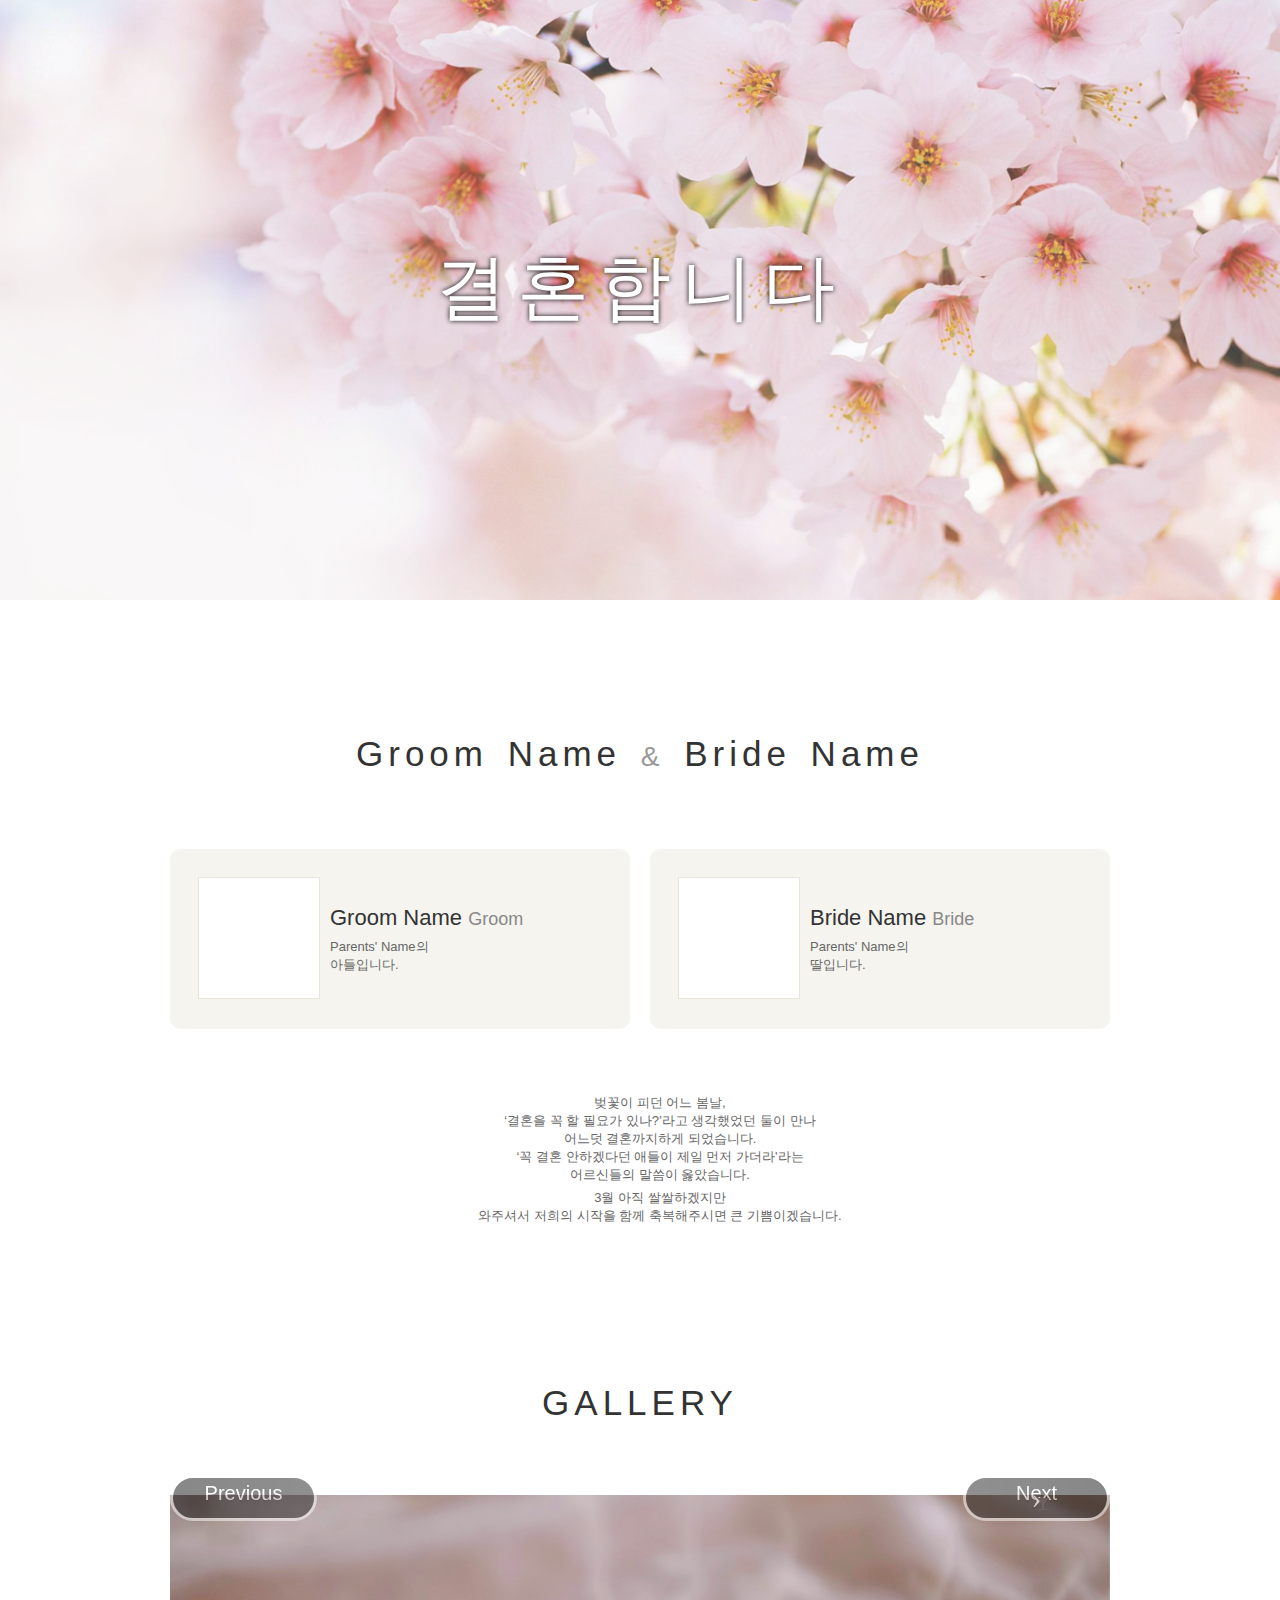
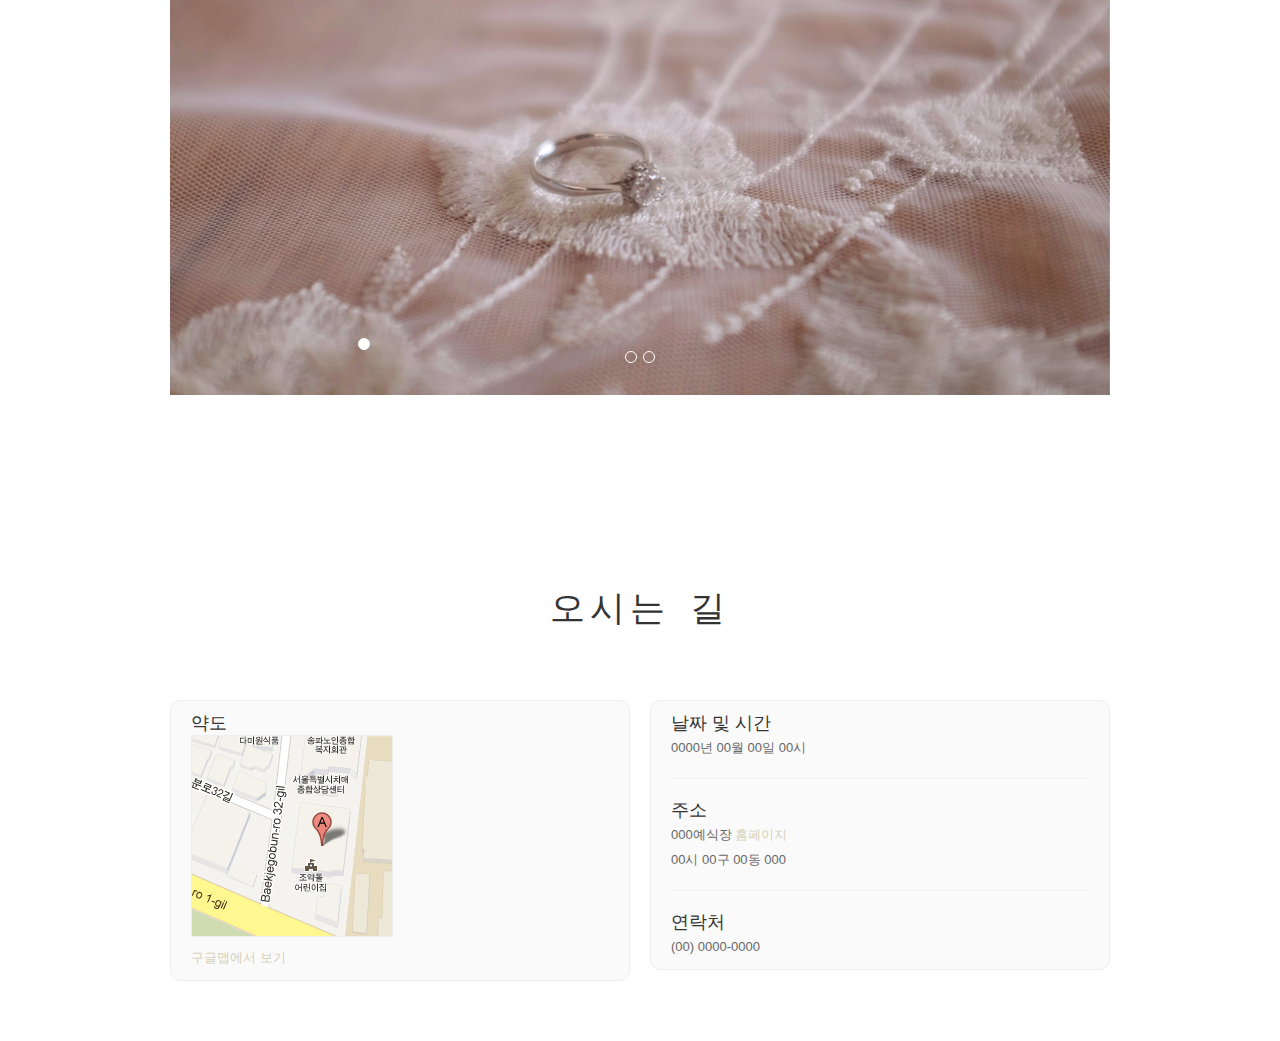
==== commit 57aa068e: "change design" ====
--- a/wedding.html
+++ b/wedding.html
@@ -5,87 +5,43 @@
     <meta charset="utf-8">
     <title>Wedding Invitation</title>
 
-    <!-- Le HTML5 shim, for IE6-8 support of HTML elements -->
-    <!--[if lt IE 9]>
-      <script src="http://html5shim.googlecode.com/svn/trunk/html5.js"></script>
-    <![endif]-->
-
-    <!-- Le styles -->
+    <!-- Styles -->
     <link href='//spoqa.github.io/spoqa-han-sans/css/SpoqaHanSans-kr.css' rel='stylesheet' type='text/css'>
     <link href="css/bootstrap.min.css" rel="stylesheet">
     <link href="css/flexslider.css" rel="stylesheet" type="text/css" media="all">
     <link href="css/style.css" rel="stylesheet" type="text/css" media="all">
-    <!-- Le fav and touch icons -->
 
-  <!-- Update these with your own images
-    <link rel="shortcut icon" href="images/favicon.ico">
-    <link rel="apple-touch-icon" href="images/apple-touch-icon.png">
-    <link rel="apple-touch-icon" sizes="72x72" href="images/apple-touch-icon-72x72.png">
-    <link rel="apple-touch-icon" sizes="114x114" href="images/apple-touch-icon-114x114.png">
-  -->
+    <!-- Favicon -->
+    <!-- <link rel="shortcut icon" href="images/favicon.ico"> -->
   </head>
 
   <body>
 
-    <!-- Bootstrap navbar -->
-    <div class="navbar navbar-fixed-top">
-      <div class="navbar-inner">
-        <div class="container">
-          <div class="nav-collapse">
-            <ul class="nav">
-              <!-- Navigation links. Note down the class name. It is important -->
-              <li><a href="#home" class="anchorLink">Home</a></li>
-              <li><a href="#about" class="anchorLink">About</a></li>
-              <li><a href="#photos" class="anchorLink">Photos</a></li>
-              <li><a href="#wedding" class="anchorLink">Wedding</a></li>
-            </ul>
-          </div>
-        </div>
-      </div>
-    </div>
-
-    <a name="home" id="home"></a>
     <!-- Header -->
     <header>
       <div class="container">
         <div class="row">
           <div class="span12">
-            <div class="hero">
-              <!-- Getting married -->
-              <h1>삼가 모십니다</h1>
-              <div class="well">
-                <!-- Name -->
-                <h2>Groom Name <img src="img/hart2.png" height="20" width="20" alt="" /> Bride Name</h2>
-                <!-- Small para -->
-                <p>벚꽃이 피던 어느 봄날,<br/>
-                  ‘결혼을 꼭 할 필요가 있나?’라고 생각했었던 둘이 만나<br/>
-                  어느덧 결혼까지하게 되었습니다.<p/>
-                <p>‘꼭 결혼 안하겠다던 애들이 제일 먼저 가더라'라는 어르신들의 말씀이 옳았습니다.</p>
-                <p>3월 아직 쌀쌀하겠지만<br/>
-                    와주셔서 저희의 시작을 함께 축복해주시면 큰 기쁨이겠습니다.</p>
-              </div>
-            </div>
+            <!-- Getting married -->
+            <h1>결혼합니다</h1>
           </div>
         </div>
       </div>
     </header>
 
-    <hr>
-
-    <a name="about" id="about"></a>
-    <div class="aboutus">
+    <div id="aboutus">
       <div class="container">
         <div class="row">
           <div class="span12">
             <!-- Title -->
             <div class="head">
-              <h2>ABOUT US</h2>
+              <h2>Groom Name <small>&amp;</small> Bride Name</h2>
             </div>
           </div>
 
           <div class="span6">
             <div class="about">
-              <img src="img/boy.png" alt="" />
+              <img src="img/groom.png" alt="" />
               <!-- Groom details with photo -->
               <div>
                 <h3>Groom Name <span class="baptismal"> Groom</span></h3>
@@ -95,7 +51,7 @@
           </div>
           <div class="span6">
             <div class="about">
-              <img src="img/girl.png" alt="" />
+              <img src="img/bride.png" alt="" />
               <!-- bride details with photo -->
               <div>
                 <h3>Bride Name <span class="baptismal"> Bride</span></h3>
@@ -103,11 +59,20 @@
               </div>
             </div>
           </div>
+
+          <div class="span12">
+            <div class="intro">
+              <!-- Small para -->
+              <p>벚꽃이 피던 어느 봄날,<br/>
+                ‘결혼을 꼭 할 필요가 있나?’라고 생각했었던 둘이 만나<br/>
+                어느덧 결혼까지하게 되었습니다.<br/>‘꼭 결혼 안하겠다던 애들이 제일 먼저 가더라'라는<br/> 어르신들의 말씀이 옳았습니다.</p>
+              <p>3월 아직 쌀쌀하겠지만<br/>
+                  와주셔서 저희의 시작을 함께 축복해주시면 큰 기쁨이겠습니다.</p>
+            </div>
+          </div>
         </div>
       </div>
     </div>
-
-    <hr>
 
     <div class="container">
       <div class="row">
@@ -117,62 +82,41 @@
           </div>
         </div>
         <div class="span12">
+          <div id="carousel-example-generic" class="carousel slide" data-ride="carousel">
+            <!-- Indicators -->
+            <ol class="carousel-indicators">
+              <li data-target="#carousel-example-generic" data-slide-to="0" class="active"></li>
+              <li data-target="#carousel-example-generic" data-slide-to="1"></li>
+              <li data-target="#carousel-example-generic" data-slide-to="2"></li>
+            </ol>
 
-          <!-- Slider (Flex Slider -->
-          <!-- Flex slider -->
-          <div class="flexslider">
-            <ul class="slides">
-              <!-- Each slide should be enclosed inside li tag. -->
+            <!-- Wrapper for slides -->
+            <div class="carousel-inner" role="listbox">
+              <div class="item active"><!-- image size is 960*500 -->
+                <img src="img/photos/slide1.png" alt="...">
+              </div>
+              <div class="item">
+                <img src="img/photos/slide2.png" alt="...">
+              </div>
+              <div class="item">
+                <img src="img/photos/slide3.png" alt="...">
+              </div>
+            </div>
 
-              <!-- Slide #1 -->
-              <li>
-                <!-- Image -->
-                <img src="img/photos/1.png" alt=""/>
-                <!-- Caption -->
-                <div class="flex-caption">
-                  <!-- Title -->
-                  <h3>비자 때문에 조금 일찍 혼인 신고하고 온 날</h3>
-                </div>
-              </li>
-
-              <!-- Slide #2 -->
-              <li>
-                <img src="img/photos/2.png" alt=""/>
-                <div class="flex-caption">
-                  <h3>똥글똥글</h3>
-                </div>
-              </li>
-
-              <li>
-                <img src="img/photos/3.png" alt=""/>
-                <div class="flex-caption">
-                  <h3>어느 추운 겨울 날 전철에서</h3>
-                </div>
-              </li>
-
-              <li>
-                <img src="img/photos/4.png" alt=""/>
-                <div class="flex-caption">
-                  <h3>불꽃놀이 구경 가던 날</h3>
-                </div>
-              </li>
-
-              <li>
-                <img src="img/photos/5.png" alt=""/>
-                <div class="flex-caption">
-                  <h3>동내 놀이터에서 불장난</h3>
-                </div>
-              </li>
-            </ul>
+            <!-- Controls -->
+            <a class="left carousel-control" href="#carousel-example-generic" role="button" data-slide="prev">
+              <span class=".icon-prev" aria-hidden="true"></span>
+              <span class="sr-only">Previous</span>
+            </a>
+            <a class="right carousel-control" href="#carousel-example-generic" role="button" data-slide="next">
+              <span class="icon-next" aria-hidden="true"></span>
+              <span class="sr-only">Next</span>
+            </a>
           </div>
-
-          <!-- Slider ends -->
-
         </div>
       </div>
     </div>
 
-    <hr>
 
     <div class="container">
       <div class="row">
@@ -194,23 +138,18 @@
           <div class="wedding">
             <!-- Ceremony details -->
             <h4>날짜 및 시간</h4>
-            2013년 3월 23일 오후 1시
+            0000년 00월 00일 00시
             <hr />
             <h4>주소</h4>
-            석촌동 성당<br />
-            서울시 송파구 삼전동 172-3
+            000예식장 <small><a href="#">홈페이지</a></small><br />
+            00시 00구 00동 000
             <hr />
-            <h4>연락처(사무실)</h4>
-            (02) 3432-0001~2<br />
-            <hr />
-            <h4>홈페이지</h4>
-            <a href="http://www.seokchondong.or.kr/">http://www.seokchondong.or.kr</a><br />
+            <h4>연락처</h4>
+            (00) 0000-0000<br />
           </div>
         </div>
       </div>
     </div>
-
-    <hr />
     
     <script src="http://www.google.com/jsapi"></script>
     <script>
@@ -224,9 +163,9 @@
     </script>
     <script src="js/jquery.js"></script>
     <script src="js/bootstrap.js"></script>
-    <script src="js/jquery.flexslider-min.js"></script>
+    <script src="js/bootstrap.min.js"></script>
+    <script src="js/carousel.js"></script>
     <script src="js/jquery.anchor.js"></script>
-    <script src="js/custom.js"></script>
   </body>
 </html>
 
--- a/css/style.css
+++ b/css/style.css
@@ -1,15 +1,10 @@
 body {
   background: #fff;
-  padding-top: 40px;
-  font-family: "Spoqa Han Sans", "Spoqa Han Sans JP", "Source Sans Pro", 'Helvetica Neue', Nanum Barun Gothic, Nanum Gothic, Helvetica, Arial, Dotum, sans-serif;
-  -webkit-animation-delay: 10s;
-  -moz-animation-delay: 10s;
-  -o-animation-delay: 10s;
-  -ms-animation-delay: 10s;
-  animation-delay: 10s;
+  font-family: 'Spoqa Han Sans', 'Spoqa Han Sans JP', 'Source Sans Pro', 'Helvetica Neue', 'Nanum Barun Gothic', 'Nanum Gothic', Helvetica, Arial, sans-serif;
   color: #666;
   font-size: 13px;
   line-height: 25px;
+  padding-bottom: 50px;
 }
 h1, h2, h3, h4, h5, h6 {
   font-weight: normal;
@@ -90,161 +85,37 @@
   border:0;
 }
 
-/* Navigation */
-
-.navbar-inner {
-  border-radius: 0px;
-  background: #E8E6D9 !important;
-  filter: none !important;
-  border: none !important;
-  border-bottom: 1px solid #d5d1b9 !important;
-  box-shadow: none;
-}
-.navbar .nav, .navbar .nav > li {
-  float: none;
-  display: inline-block;
-  *display: inline; /* ie7 fix */
-  *zoom: 1; /* hasLayout ie7 trigger */
-  vertical-align: top;
-}
-.navbar-inner {
+/* Header */
+
+header {
+  top: 0;
+  height: 600px;
   text-align: center;
-}
-.navbar .btn {
-  background: #d5d1b9 !important;
-}
-.navbar .btn:hover {
-  background: #d5d1b9 !important;
-}
-.navbar .nav > li > a {
-  padding: 14px 15px 13px;
-  color: #fff !important;
-  text-shadow: none !important;
-  font-size: 15px;
-  font-weight: bold !important;
-}
-.navbar .nav > li > a:hover {
-  background: #d5d1b9 !important;
-  color: #fff !important;
-}
-.navbar .nav .active > a,
-.navbar .nav .active > a:hover,
-.navbar .nav .active > a:focus {
   color: #fff;
-  box-shadow: none;
-  background: #d5d1b9 !important;
-}
-.dropdown-toggle {
-  background: #d5d1b9 !important;
-}
-.nav-collapse a {
-  font-weight: normal !important;
-  text-shadow: none !important;
-}
-.dropdown-menu{
-  background:#d5d1b9 !important;
-}
-.dropdown-menu a {
-  color: #fff !important;
-  text-shadow: none !important;
-}
-.dropdown-menu a:hover {
-  filter: none !important;
-  background: #d5d1b9 !important;
-}
-
-/* Header */
-
-header {
-  height: 500px;
-  text-align: center;
-  padding-top: 70px;
-  color: #fff;
-  background: #fff url('/img/bg.png') no-repeat;
+  background: #fff url('../img/bg.png') no-repeat;
+  background-size: cover;
   background-position: top;
+  border-bottom: 1px solid;
 }
 header h1 {
-  font-size: 42px;
-}
-header h2 span {
-  color: #777;
-}
-header .well {
-  color: #666;
-  background: #fff;
-  display: inline-block;
-  max-width: 600px;
-  font-size: 13px;
-  line-height: 24px;
-}
-.well {
-  border: 0;
-  box-shadow: none;
-}
-header h3 {
-  font-size: 18px;
-  line-height: 23px;
+  font-size: 72px;
+  letter-spacing: 10px;
+  color: #FFF;
+  text-shadow: 0 0 5px #000;
+  margin-top: 250px;
 }
 
 /* Head */
 
 .head {
   text-align: center;
-  margin-bottom: 20px;
-}
-
-/* Slider */
-
-.flexslider ul li {
-  background-image: none;
-  padding: 0px;
-}
-.flexslider {
-  box-shadow: none;
-  margin-top: 10px;
-  margin-bottom: 15px;
-}
-.flexslider .flex-control-nav {
-  bottom: 0px;
-}
-.flex-control-paging li a {
-  background: #fff;
-  box-shadow: none;
-}
-.flex-control-paging li a:hover {
-  background: #ccc;
-}
-.flex-control-paging li a.flex-active {
-  background: #ccc;
-}
-.flexslider .slides > li {
-  position: relative;
-}
-.flex-caption {
-  width: 100%;
-  padding: 10px;
-  margin: 0 0 40px 40px;
-  background-color: #222;
-  background: rgba(0, 0, 0, 0.8);
-  position: absolute;
-  display: block;
-  left: 0;
-  bottom: 0;
-}
-.flex-caption h3 {
-  color: #fff;
-  font-weight: lighter;
-  padding-bottom: 5px;
-  margin: 0;
-  margin-bottom: 3px;
-}
-.flex-caption h3 span {
-   padding-bottom: 3px;
-}
-.flex-caption p {
-  margin: 0;
-  line-height: 19px;
-  color: #ddd;
+  margin-top: 120px;
+  margin-bottom: 60px;
+  letter-spacing: 5px;
+  word-spacing: 5px;
+}
+.head > h2 > small {
+  font-size: 28px;
 }
 
 /* About */
@@ -254,6 +125,7 @@
   background: #f5f4ef;
   border: 0 solid ;
   border-radius: 10px;
+  margin-bottom: 40px;
 }
 .about img {
   float: left;
@@ -266,6 +138,294 @@
 .about .baptismal {
   color: #888;
   font-size: 18px;
+}
+.intro {
+  display: inline-block;
+  width: 100%;
+  font-size: 20px;
+  line-height: 30px;
+  border-radius: 10px;
+  padding: 20px;
+  border: 0;
+  box-shadow: none;
+  text-align: center;
+}
+
+/* Carousel */
+
+/* CUSTOMIZE THE CAROUSEL
+-------------------------------------------------- */
+
+/* Carousel base class */
+.carousel ol li {
+  list-style: none;
+}
+/* Declare heights because of positioning of img element */
+.carousel .item {
+  height: 500px;
+  background-color: #FFF;
+}
+.carousel-inner > .item > img {
+  position: absolute;
+  top: 0;
+  left: 0;
+  min-width: 100%;
+  height: 500px;
+}
+/* -------------------------------------------------- */
+
+.carousel {
+  height: 500px;
+  margin-bottom: 60px;
+  position: relative;
+}
+
+.carousel-inner {
+    position: relative;
+    width: 100%;
+    overflow: hidden;
+}
+
+.carousel-inner>.item {
+    position: relative;
+    display: none;
+    -webkit-transition: .6s ease-in-out left;
+    -o-transition: .6s ease-in-out left;
+    transition: .6s ease-in-out left;
+}
+
+.carousel-inner>.item>a>img,
+.carousel-inner>.item>img {
+    line-height: 1;
+}
+
+@media all and (transform-3d),
+(-webkit-transform-3d) {
+    .carousel-inner>.item {
+        -webkit-transition: -webkit-transform .6s ease-in-out;
+        -o-transition: -o-transform .6s ease-in-out;
+        transition: transform .6s ease-in-out;
+        -webkit-backface-visibility: hidden;
+        backface-visibility: hidden;
+        -webkit-perspective: 1000px;
+        perspective: 1000px;
+    }
+    .carousel-inner>.item.active.right,
+    .carousel-inner>.item.next {
+        left: 0;
+        -webkit-transform: translate3d(100%, 0, 0);
+        transform: translate3d(100%, 0, 0);
+    }
+    .carousel-inner>.item.active.left,
+    .carousel-inner>.item.prev {
+        left: 0;
+        -webkit-transform: translate3d(-100%, 0, 0);
+        transform: translate3d(-100%, 0, 0);
+    }
+    .carousel-inner>.item.active,
+    .carousel-inner>.item.next.left,
+    .carousel-inner>.item.prev.right {
+        left: 0;
+        -webkit-transform: translate3d(0, 0, 0);
+        transform: translate3d(0, 0, 0);
+    }
+}
+
+.carousel-inner>.active,
+.carousel-inner>.next,
+.carousel-inner>.prev {
+    display: block;
+}
+
+.carousel-inner>.active {
+    left: 0;
+}
+
+.carousel-inner>.next,
+.carousel-inner>.prev {
+    position: absolute;
+    top: 0;
+    width: 100%;
+}
+
+.carousel-inner>.next {
+    left: 100%;
+}
+
+.carousel-inner>.prev {
+    left: -100%;
+}
+
+.carousel-inner>.next.left,
+.carousel-inner>.prev.right {
+    left: 0;
+}
+
+.carousel-inner>.active.left {
+    left: -100%;
+}
+
+.carousel-inner>.active.right {
+    left: 100%;
+}
+
+.carousel-control {
+    position: absolute;
+    top: 0;
+    bottom: 0;
+    left: 0;
+    width: 15%;
+    font-size: 20px;
+    color: #fff;
+    text-align: center;
+    text-shadow: 0 1px 2px rgba(0, 0, 0, .6);
+    filter: alpha(opacity=50);
+    opacity: .5;
+}
+
+.carousel-control.left {
+    background-image: -webkit-linear-gradient(left, rgba(0, 0, 0, .5) 0, rgba(0, 0, 0, .0001) 100%);
+    background-image: -o-linear-gradient(left, rgba(0, 0, 0, .5) 0, rgba(0, 0, 0, .0001) 100%);
+    background-image: -webkit-gradient(linear, left top, right top, from(rgba(0, 0, 0, .5)), to(rgba(0, 0, 0, .0001)));
+    background-image: linear-gradient(to right, rgba(0, 0, 0, .5) 0, rgba(0, 0, 0, .0001) 100%);
+    filter: progid: DXImageTransform.Microsoft.gradient(startColorstr='#80000000', endColorstr='#00000000', GradientType=1);
+    background-repeat: repeat-x;
+}
+
+.carousel-control.right {
+    right: 0;
+    left: auto;
+    background-image: -webkit-linear-gradient(left, rgba(0, 0, 0, .0001) 0, rgba(0, 0, 0, .5) 100%);
+    background-image: -o-linear-gradient(left, rgba(0, 0, 0, .0001) 0, rgba(0, 0, 0, .5) 100%);
+    background-image: -webkit-gradient(linear, left top, right top, from(rgba(0, 0, 0, .0001)), to(rgba(0, 0, 0, .5)));
+    background-image: linear-gradient(to right, rgba(0, 0, 0, .0001) 0, rgba(0, 0, 0, .5) 100%);
+    filter: progid: DXImageTransform.Microsoft.gradient(startColorstr='#00000000', endColorstr='#80000000', GradientType=1);
+    background-repeat: repeat-x;
+}
+
+.carousel-control:focus,
+.carousel-control:hover {
+    color: #fff;
+    text-decoration: none;
+    filter: alpha(opacity=90);
+    outline: 0;
+    opacity: .9;
+}
+
+.carousel-control .glyphicon-chevron-left,
+.carousel-control .glyphicon-chevron-right,
+.carousel-control .icon-next,
+.carousel-control .icon-prev {
+    position: absolute;
+    top: 50%;
+    z-index: 5;
+    display: inline-block;
+    margin-top: -10px;
+}
+
+.carousel-control .glyphicon-chevron-left,
+.carousel-control .icon-prev {
+    left: 50%;
+    margin-left: -10px;
+}
+
+.carousel-control .glyphicon-chevron-right,
+.carousel-control .icon-next {
+    right: 50%;
+    margin-right: -10px;
+}
+
+.carousel-control .icon-next,
+.carousel-control .icon-prev {
+    width: 20px;
+    height: 20px;
+    font-family: serif;
+    line-height: 1;
+}
+
+.carousel-control .icon-prev:before {
+    content: '\2039';
+}
+
+.carousel-control .icon-next:before {
+    content: '\203a';
+}
+
+.carousel-indicators {
+    position: absolute;
+    bottom: 10px;
+    left: 50%;
+    z-index: 15;
+    width: 60%;
+    padding-left: 0;
+    margin-left: -30%;
+    text-align: center;
+    list-style: none;
+}
+
+.carousel-indicators li {
+    display: inline-block;
+    width: 10px;
+    height: 10px;
+    margin: 1px;
+    text-indent: -999px;
+    cursor: pointer;
+    background-color: #000\9;
+    background-color: rgba(0, 0, 0, 0);
+    border: 1px solid #fff;
+    border-radius: 10px;
+}
+
+.carousel-indicators .active {
+    width: 10px;
+    height: 10px;
+    margin: 0;
+    background-color: #fff;
+}
+
+.carousel-caption {
+    position: absolute;
+    right: 15%;
+    bottom: 20px;
+    left: 15%;
+    z-index: 10;
+    padding-top: 20px;
+    padding-bottom: 20px;
+    color: #fff;
+    text-align: center;
+    text-shadow: 0 1px 2px rgba(0, 0, 0, .6);
+}
+
+.carousel-caption .btn {
+    text-shadow: none;
+}
+
+@media screen and (min-width:768px) {
+    .carousel-control .glyphicon-chevron-left,
+    .carousel-control .glyphicon-chevron-right,
+    .carousel-control .icon-next,
+    .carousel-control .icon-prev {
+        width: 30px;
+        height: 30px;
+        margin-top: -15px;
+        font-size: 30px;
+    }
+    .carousel-control .glyphicon-chevron-left,
+    .carousel-control .icon-prev {
+        margin-left: -15px;
+    }
+    .carousel-control .glyphicon-chevron-right,
+    .carousel-control .icon-next {
+        margin-right: -15px;
+    }
+    .carousel-caption {
+        right: 20%;
+        left: 20%;
+        padding-bottom: 30px;
+    }
+    .carousel-indicators {
+        bottom: 20px;
+    }
 }
 
 /* Wedding */
@@ -285,6 +445,7 @@
   border: 1px solid #eee;
 }
 
+
 /* Form */
 
 form button {
@@ -296,61 +457,35 @@
 
 /* Responsive */
 
-@media (max-width: 480px) {
+@media (max-width: 767px) {
    header {
-     padding-top: 20px !important;
-   }
-   .navbar .nav, .navbar .nav > li {
-     float:left;
-     display:inline;
-   }
-   .navbar-inner {
-     text-align:left;
-   }
-   .flex-caption {
-     display:none;
-   }
-}
-@media (max-width: 767px) {
-   header{
    margin-top:-20px;
    margin-left:-20px;
    margin-right:-20px;
    padding-top:50px;
    }
-   header h1{
+   header h1 {
    font-size:35px;
    line-height:53px;
    text-shadow:none;
    }
-   header .well{
+   header .well {
    margin:5px 10px;
    }
-   .navbar .nav, .navbar .nav > li {
-   float:left;
-   display:inline;
-   }
-   .navbar-inner{
-   text-align:left;
-   }
-   .wedding{
+   .wedding {
    text-align:center;
    max-width:350px;
    margin:10px auto;
    }
-   form button{
+   form button {
    margin-left:0px;
    }
 }
-@media (min-width: 768px) and (max-width: 979px){
-   header{
-   margin-top:-20px;
-   }
-   .navbar .nav, .navbar .nav > li {
-   float:left;
-   display:inline;
-   }
-   .navbar-inner{
-   text-align:left;
-   }
-}
+@media (min-width: 768px) {
+  /* Bump up size of carousel content */
+  .carousel-caption p {
+    margin-bottom: 20px;
+    font-size: 21px;
+    line-height: 1.4;
+  }
+}
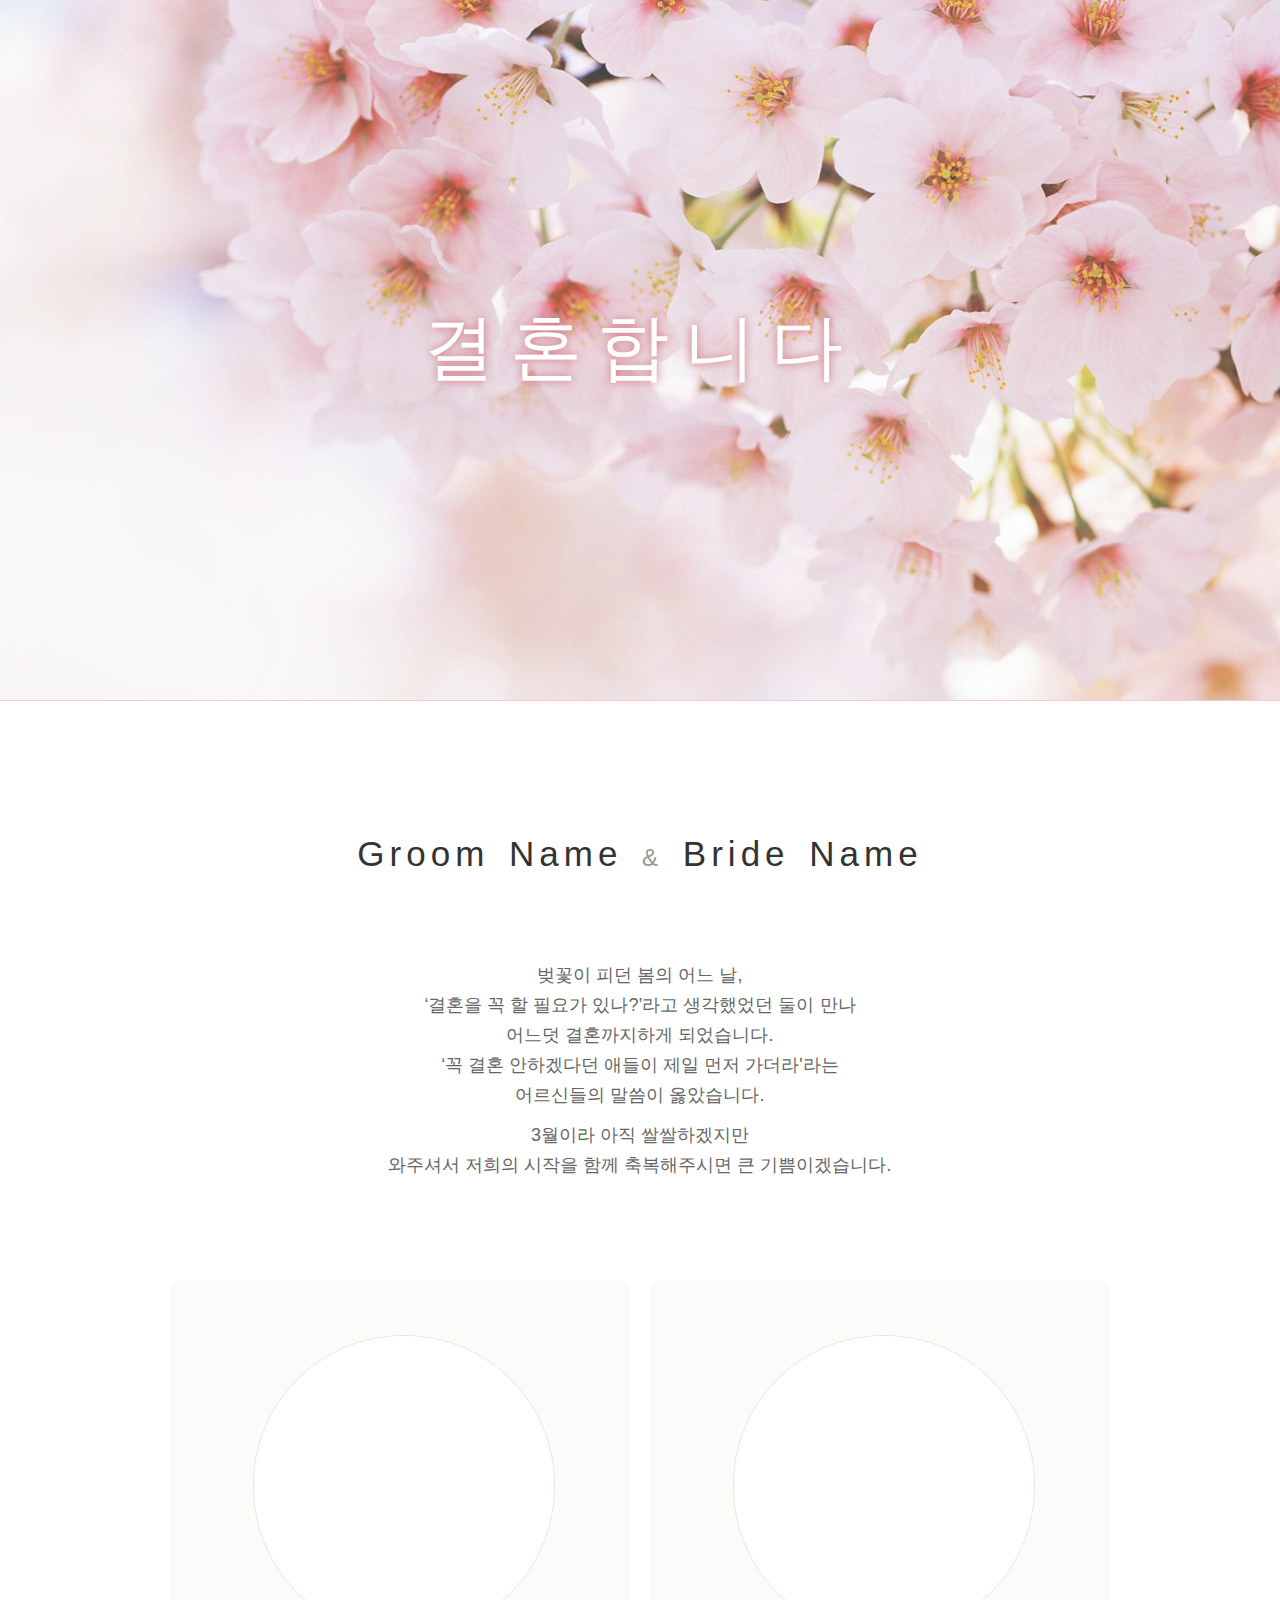
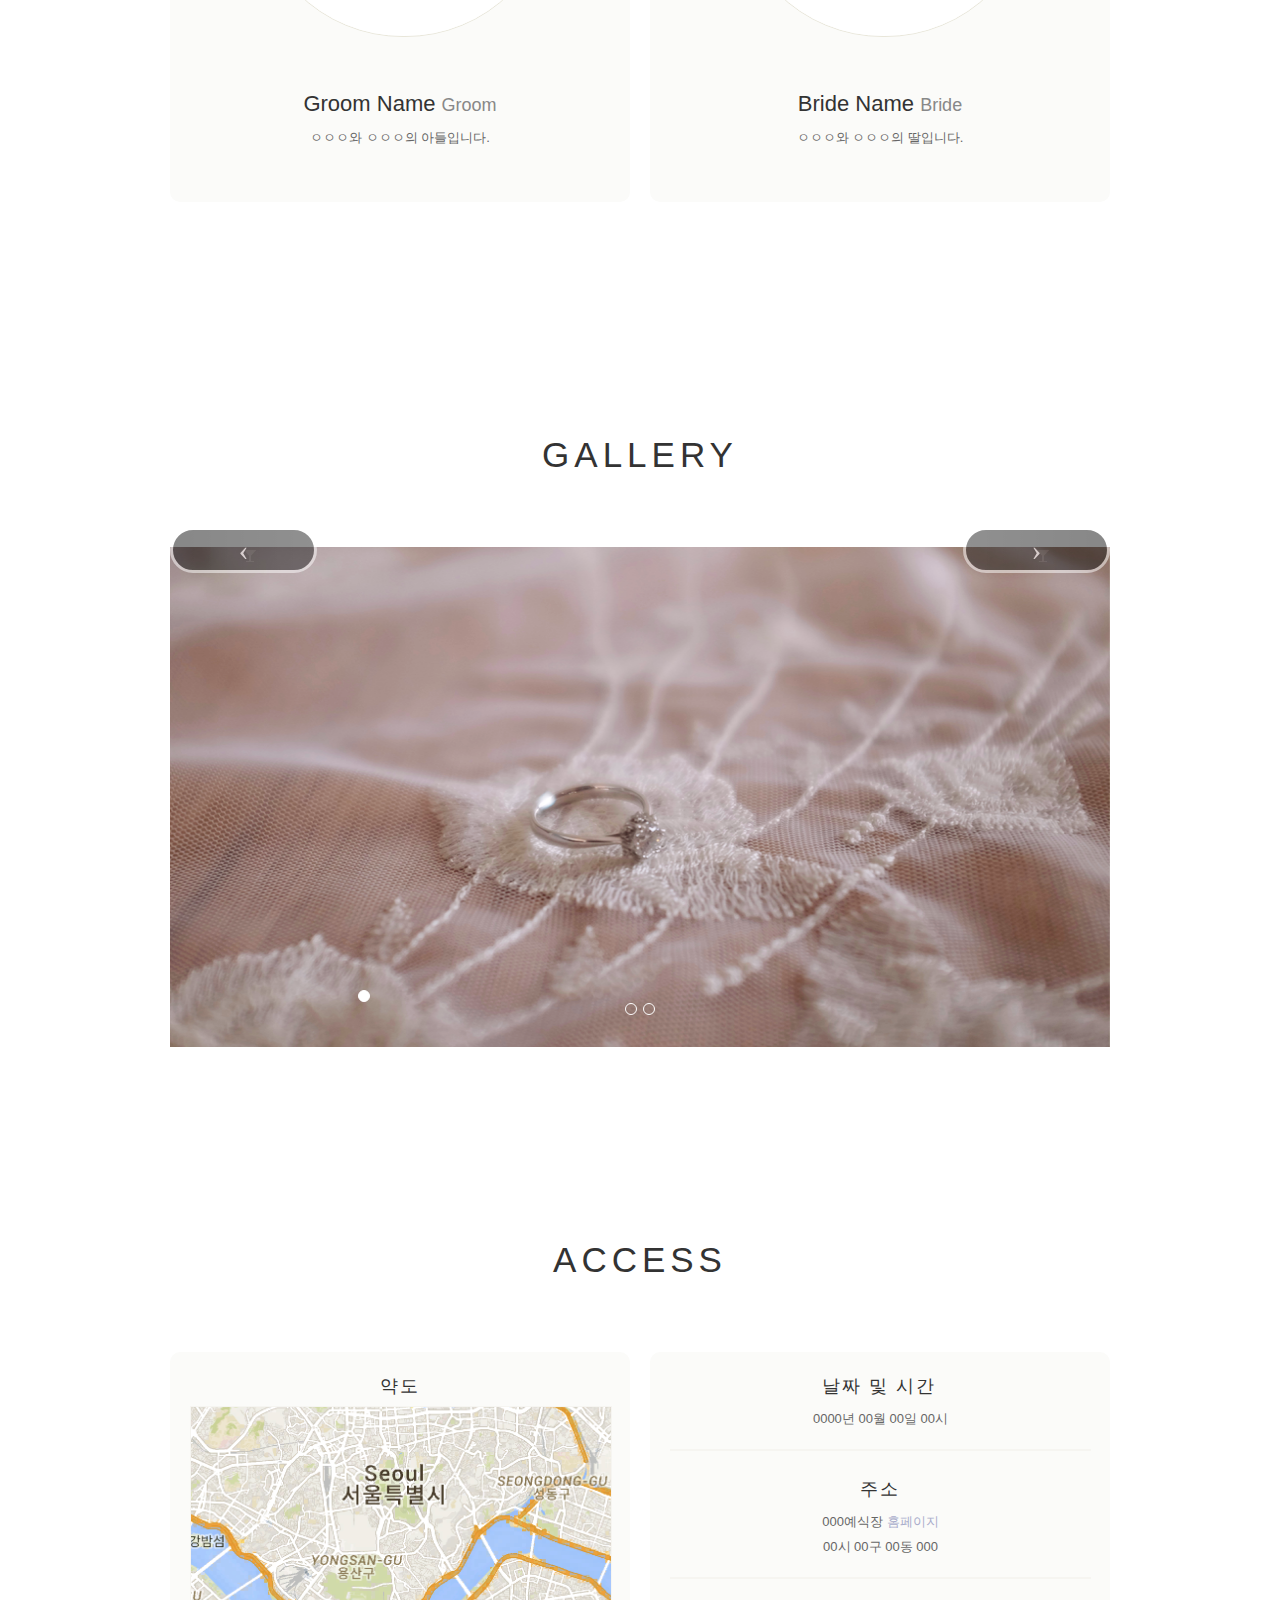
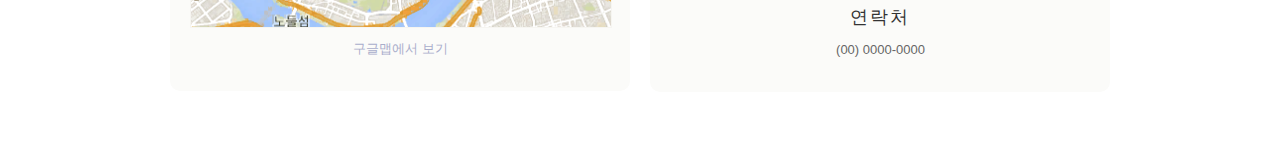
==== commit 21a153e9: "change design" ====
--- a/wedding.html
+++ b/wedding.html
@@ -8,7 +8,6 @@
     <!-- Styles -->
     <link href='//spoqa.github.io/spoqa-han-sans/css/SpoqaHanSans-kr.css' rel='stylesheet' type='text/css'>
     <link href="css/bootstrap.min.css" rel="stylesheet">
-    <link href="css/flexslider.css" rel="stylesheet" type="text/css" media="all">
     <link href="css/style.css" rel="stylesheet" type="text/css" media="all">
 
     <!-- Favicon -->
@@ -19,11 +18,12 @@
 
     <!-- Header -->
     <header>
-      <div class="container">
-        <div class="row">
-          <div class="span12">
-            <!-- Getting married -->
-            <h1>결혼합니다</h1>
+      <div class="bg">
+        <div class="container">
+          <div class="row">
+            <div class="span12">
+              <h1>결혼합니다</h1>
+            </div>
           </div>
         </div>
       </div>
@@ -33,9 +33,19 @@
       <div class="container">
         <div class="row">
           <div class="span12">
-            <!-- Title -->
+            <!-- Title
+            ===================================== -->
             <div class="head">
               <h2>Groom Name <small>&amp;</small> Bride Name</h2>
+            </div>
+          </div>
+
+          <div class="span12">
+            <div class="intro">
+              <p>벚꽃이 피던 봄의 어느 날,<br/>
+                ‘결혼을 꼭 할 필요가 있나?’라고 생각했었던 둘이 만나<br/>
+                어느덧 결혼까지하게 되었습니다.<br/>‘꼭 결혼 안하겠다던 애들이 제일 먼저 가더라'라는<br/> 어르신들의 말씀이 옳았습니다.</p>
+              <p>3월이라 아직 쌀쌀하겠지만<br/>와주셔서 저희의 시작을 함께 축복해주시면 큰 기쁨이겠습니다.</p>
             </div>
           </div>
 
@@ -45,7 +55,8 @@
               <!-- Groom details with photo -->
               <div>
                 <h3>Groom Name <span class="baptismal"> Groom</span></h3>
-                <p>Parents' Name의 <br>아들입니다.</p>
+                <p>ㅇㅇㅇ와 ㅇㅇㅇ의 아들입니다.</p>
+                <!-- 일반적인(?) 한국식이다 보니 이렇게 적었습니다. '아들' 대신 '장남' 혹은 '차남'을 쓰셔도. 신부도 마찬가지입니다.-->
               </div>
             </div>
           </div>
@@ -55,21 +66,11 @@
               <!-- bride details with photo -->
               <div>
                 <h3>Bride Name <span class="baptismal"> Bride</span></h3>
-                <p>Parents' Name의 <br>딸입니다.</p>
+                <p>ㅇㅇㅇ와 ㅇㅇㅇ의 딸입니다.</p>
               </div>
             </div>
           </div>
 
-          <div class="span12">
-            <div class="intro">
-              <!-- Small para -->
-              <p>벚꽃이 피던 어느 봄날,<br/>
-                ‘결혼을 꼭 할 필요가 있나?’라고 생각했었던 둘이 만나<br/>
-                어느덧 결혼까지하게 되었습니다.<br/>‘꼭 결혼 안하겠다던 애들이 제일 먼저 가더라'라는<br/> 어르신들의 말씀이 옳았습니다.</p>
-              <p>3월 아직 쌀쌀하겠지만<br/>
-                  와주셔서 저희의 시작을 함께 축복해주시면 큰 기쁨이겠습니다.</p>
-            </div>
-          </div>
         </div>
       </div>
     </div>
@@ -78,6 +79,8 @@
       <div class="row">
         <div class="span12">
           <div class="head">
+            <!-- Title
+            ===================================== -->
             <h2>GALLERY</h2>
           </div>
         </div>
@@ -93,24 +96,22 @@
             <!-- Wrapper for slides -->
             <div class="carousel-inner" role="listbox">
               <div class="item active"><!-- image size is 960*500 -->
-                <img src="img/photos/slide1.png" alt="...">
+                <img src="img/photos/slide1.png" alt="">
               </div>
               <div class="item">
-                <img src="img/photos/slide2.png" alt="...">
+                <img src="img/photos/slide2.png" alt="">
               </div>
               <div class="item">
-                <img src="img/photos/slide3.png" alt="...">
+                <img src="img/photos/slide3.png" alt="">
               </div>
             </div>
 
             <!-- Controls -->
             <a class="left carousel-control" href="#carousel-example-generic" role="button" data-slide="prev">
-              <span class=".icon-prev" aria-hidden="true"></span>
-              <span class="sr-only">Previous</span>
+              <span class="icon-prev" aria-hidden="true"></span>
             </a>
             <a class="right carousel-control" href="#carousel-example-generic" role="button" data-slide="next">
               <span class="icon-next" aria-hidden="true"></span>
-              <span class="sr-only">Next</span>
             </a>
           </div>
         </div>
@@ -122,21 +123,22 @@
       <div class="row">
         <div class="span12">
           <div class="head">
-            <h2>오시는 길</h2>
+            <!-- Title
+            ===================================== -->
+            <h2>ACCESS</h2>
+          </div>
+        </div>
+        <!-- Ceremony details -->
+        <div class="span6">
+          <div class="wedding">
+            <h4>약도</h4>
+            <a href="#"><img src="img/map.png" alt="Google Map" /></a>
+            <br/>
+            <a href="#">구글맵에서 보기</a>
           </div>
         </div>
         <div class="span6">
           <div class="wedding">
-            <!-- Ceremony details -->
-            <h4>약도</h4>
-            <a href="http://goo.gl/maps/Be2tg"><img src="img/map.png" alt="" /></a>
-            <br/>
-            <a href="http://goo.gl/maps/Be2tg">구글맵에서 보기</a>
-          </div>
-        </div>
-        <div class="span6">
-          <div class="wedding">
-            <!-- Ceremony details -->
             <h4>날짜 및 시간</h4>
             0000년 00월 00일 00시
             <hr />
@@ -150,6 +152,10 @@
         </div>
       </div>
     </div>
+
+    <footer>
+
+    </footer>
     
     <script src="http://www.google.com/jsapi"></script>
     <script>
--- a/css/style.css
+++ b/css/style.css
@@ -1,22 +1,13 @@
 body {
-  background: #fff;
+  background: #FFF;
   font-family: 'Spoqa Han Sans', 'Spoqa Han Sans JP', 'Source Sans Pro', 'Helvetica Neue', 'Nanum Barun Gothic', 'Nanum Gothic', Helvetica, Arial, sans-serif;
   color: #666;
   font-size: 13px;
   line-height: 25px;
   padding-bottom: 50px;
 }
-h1, h2, h3, h4, h5, h6 {
-  font-weight: normal;
-  -webkit-animation-delay: 10s;
-  -moz-animation-delay: 10s;
-  -o-animation-delay: 10s;
-  -ms-animation-delay: 10s;
-  animation-delay: 10s;
-}
-header p {
-  font-size: 14pt;
-  line-height: 25px;
+h1, h2, h3, h4, h5, h6, small {
+  font-weight: 100;
 }
 h1 {
   font-size: 40px;
@@ -24,32 +15,28 @@
   padding-bottom: 10px;
 }
 h2{
-font-size: 35px;
-line-height:45px;
-padding-top: 10px;
-padding-bottom: 10px;
+  font-size: 35px;
+  line-height:45px;
+  padding-top: 10px;
+  padding-bottom: 10px;
 }
 h3{
-font-size:22px;
-line-height:28px;
+  font-size:22px;
+  line-height:28px;
 }
 h4 {
-font-size:18px;
-line-height:24px;
-}
-h5 {
-  font-size: 14px;
-  line-height: 20px;
+  font-size:18px;
+  line-height:24px;
 }
 p {
-  margin: 5px 0px;
-}
-a, a:visited{
-  color: #d5d1b9;
+  margin: 10px 0px;
+}
+a, a:visited {
+  color: #a9adcb;
 }
 
 a:hover {
-  color: #d5d1b9;
+  color: #a9adcb;
 }
 .button {
   margin:10px 0px;
@@ -65,7 +52,7 @@
   border: #d5d1b9;
 }
 .button a:hover {
-  background: #d5d1b9;
+  background: #cbc7a9;
   text-decoration: none;
 }
 .border {
@@ -89,20 +76,57 @@
 
 header {
   top: 0;
-  height: 600px;
+  height: 700px;
   text-align: center;
-  color: #fff;
-  background: #fff url('../img/bg.png') no-repeat;
+  background: #e2a5ab;
+  border-bottom: 1px solid #eecccf;
+}
+.bg {
+  height: 700px;
+  background: #e2a5ab url('../img/bg.png') no-repeat;
   background-size: cover;
   background-position: top;
-  border-bottom: 1px solid;
-}
+  -webkit-animation: fadein 2s; /* Safari, Chrome and Opera > 12.1 */
+     -moz-animation: fadein 2s; /* Firefox < 16 */
+      -ms-animation: fadein 2s; /* Internet Explorer */
+       -o-animation: fadein 2s; /* Opera < 12.1 */
+          animation: fadein 2s;
+}
+@keyframes fadein {
+    from { opacity: 0; }
+    to   { opacity: 1; }
+}
+
+/* Firefox < 16 */
+@-moz-keyframes fadein {
+    from { opacity: 0; }
+    to   { opacity: 1; }
+}
+
+/* Safari, Chrome and Opera > 12.1 */
+@-webkit-keyframes fadein {
+    from { opacity: 0; }
+    to   { opacity: 1; }
+}
+
+/* Internet Explorer */
+@-ms-keyframes fadein {
+    from { opacity: 0; }
+    to   { opacity: 1; }
+}
+
+/* Opera < 12.1 */
+@-o-keyframes fadein {
+    from { opacity: 0; }
+    to   { opacity: 1; }
+}
+
 header h1 {
   font-size: 72px;
-  letter-spacing: 10px;
+  letter-spacing: 15px;
   color: #FFF;
-  text-shadow: 0 0 5px #000;
-  margin-top: 250px;
+  text-shadow: 0 0 10px #cf6b75;
+  margin-top: 310px;
 }
 
 /* Head */
@@ -115,22 +139,70 @@
   word-spacing: 5px;
 }
 .head > h2 > small {
-  font-size: 28px;
+  font-size: 24px;
 }
 
 /* About */
 
+#aboutus {
+  text-align: center;
+  -webkit-animation: fadein 4s; /* Safari, Chrome and Opera > 12.1 */
+     -moz-animation: fadein 4s; /* Firefox < 16 */
+      -ms-animation: fadein 4s; /* Internet Explorer */
+       -o-animation: fadein 4s; /* Opera < 12.1 */
+          animation: fadein 4s;
+}
+@keyframes fadein {
+    from { opacity: 0; }
+    to   { opacity: 1; }
+}
+
+/* Firefox < 16 */
+@-moz-keyframes fadein {
+    from { opacity: 0; }
+    to   { opacity: 1; }
+}
+
+/* Safari, Chrome and Opera > 12.1 */
+@-webkit-keyframes fadein {
+    from { opacity: 0; }
+    to   { opacity: 1; }
+}
+
+/* Internet Explorer */
+@-ms-keyframes fadein {
+    from { opacity: 0; }
+    to   { opacity: 1; }
+}
+
+/* Opera < 12.1 */
+@-o-keyframes fadein {
+    from { opacity: 0; }
+    to   { opacity: 1; }
+}
+.intro {
+  display: inline-block;
+  width: 100%;
+  font-weight: 300;
+}
+.intro > p, .about > p {
+  line-height: 30px;
+  font-size: 18px;
+}
 .about {
   padding: 10px;
-  background: #f5f4ef;
+  background: #fbfbf9;
   border: 0 solid ;
   border-radius: 10px;
-  margin-bottom: 40px;
+  margin-top: 90px;
+  margin-bottom: 100px;
 }
 .about img {
-  float: left;
-  margin: 18px 10px 18px 18px;
+  margin: 45px 10px 0px 18px;
   border: 1px solid #E8E6D9;
+  width: 300px;
+  height: 300px;
+  border-radius: 150px;
 }
 .about div {
   margin: 45px;
@@ -139,17 +211,6 @@
   color: #888;
   font-size: 18px;
 }
-.intro {
-  display: inline-block;
-  width: 100%;
-  font-size: 20px;
-  line-height: 30px;
-  border-radius: 10px;
-  padding: 20px;
-  border: 0;
-  box-shadow: none;
-  text-align: center;
-}
 
 /* Carousel */
 
@@ -162,7 +223,7 @@
 }
 /* Declare heights because of positioning of img element */
 .carousel .item {
-  height: 500px;
+  height: 500px; /* width: 960; */
   background-color: #FFF;
 }
 .carousel-inner > .item > img {
@@ -312,8 +373,6 @@
     opacity: .9;
 }
 
-.carousel-control .glyphicon-chevron-left,
-.carousel-control .glyphicon-chevron-right,
 .carousel-control .icon-next,
 .carousel-control .icon-prev {
     position: absolute;
@@ -323,13 +382,11 @@
     margin-top: -10px;
 }
 
-.carousel-control .glyphicon-chevron-left,
 .carousel-control .icon-prev {
     left: 50%;
     margin-left: -10px;
 }
 
-.carousel-control .glyphicon-chevron-right,
 .carousel-control .icon-next {
     right: 50%;
     margin-right: -10px;
@@ -376,28 +433,11 @@
     border-radius: 10px;
 }
 
-.carousel-indicators .active {
+.carousel-indicators li.active {
     width: 10px;
     height: 10px;
     margin: 0;
     background-color: #fff;
-}
-
-.carousel-caption {
-    position: absolute;
-    right: 15%;
-    bottom: 20px;
-    left: 15%;
-    z-index: 10;
-    padding-top: 20px;
-    padding-bottom: 20px;
-    color: #fff;
-    text-align: center;
-    text-shadow: 0 1px 2px rgba(0, 0, 0, .6);
-}
-
-.carousel-caption .btn {
-    text-shadow: none;
 }
 
 @media screen and (min-width:768px) {
@@ -431,26 +471,25 @@
 /* Wedding */
 
 .wedding {
-  padding: 10px 20px;
-  background: #fafafa;
+  padding: 10px 19px 30px 20px;
+  background: #fbfbf9;
   border-radius: 10px;
   margin-bottom: 10px;
-  border: 1px solid #eee;
-}
-.wedding h4 i {
+  border: none;
+  text-align: center;
+}
+.wedding h4 {
+  line-height: 40px;
+  letter-spacing: 2px;
   margin-top: 4px;
   margin-right: 2px;
 }
-.wedding a img {
-  border: 1px solid #eee;
+.wedding hr, .wedding a img {
+  border: 1px solid #f6f5f1;
 }
 
 
 /* Form */
-
-form button {
-  margin-left: 15px;
-}
 
 /* Footer */
 
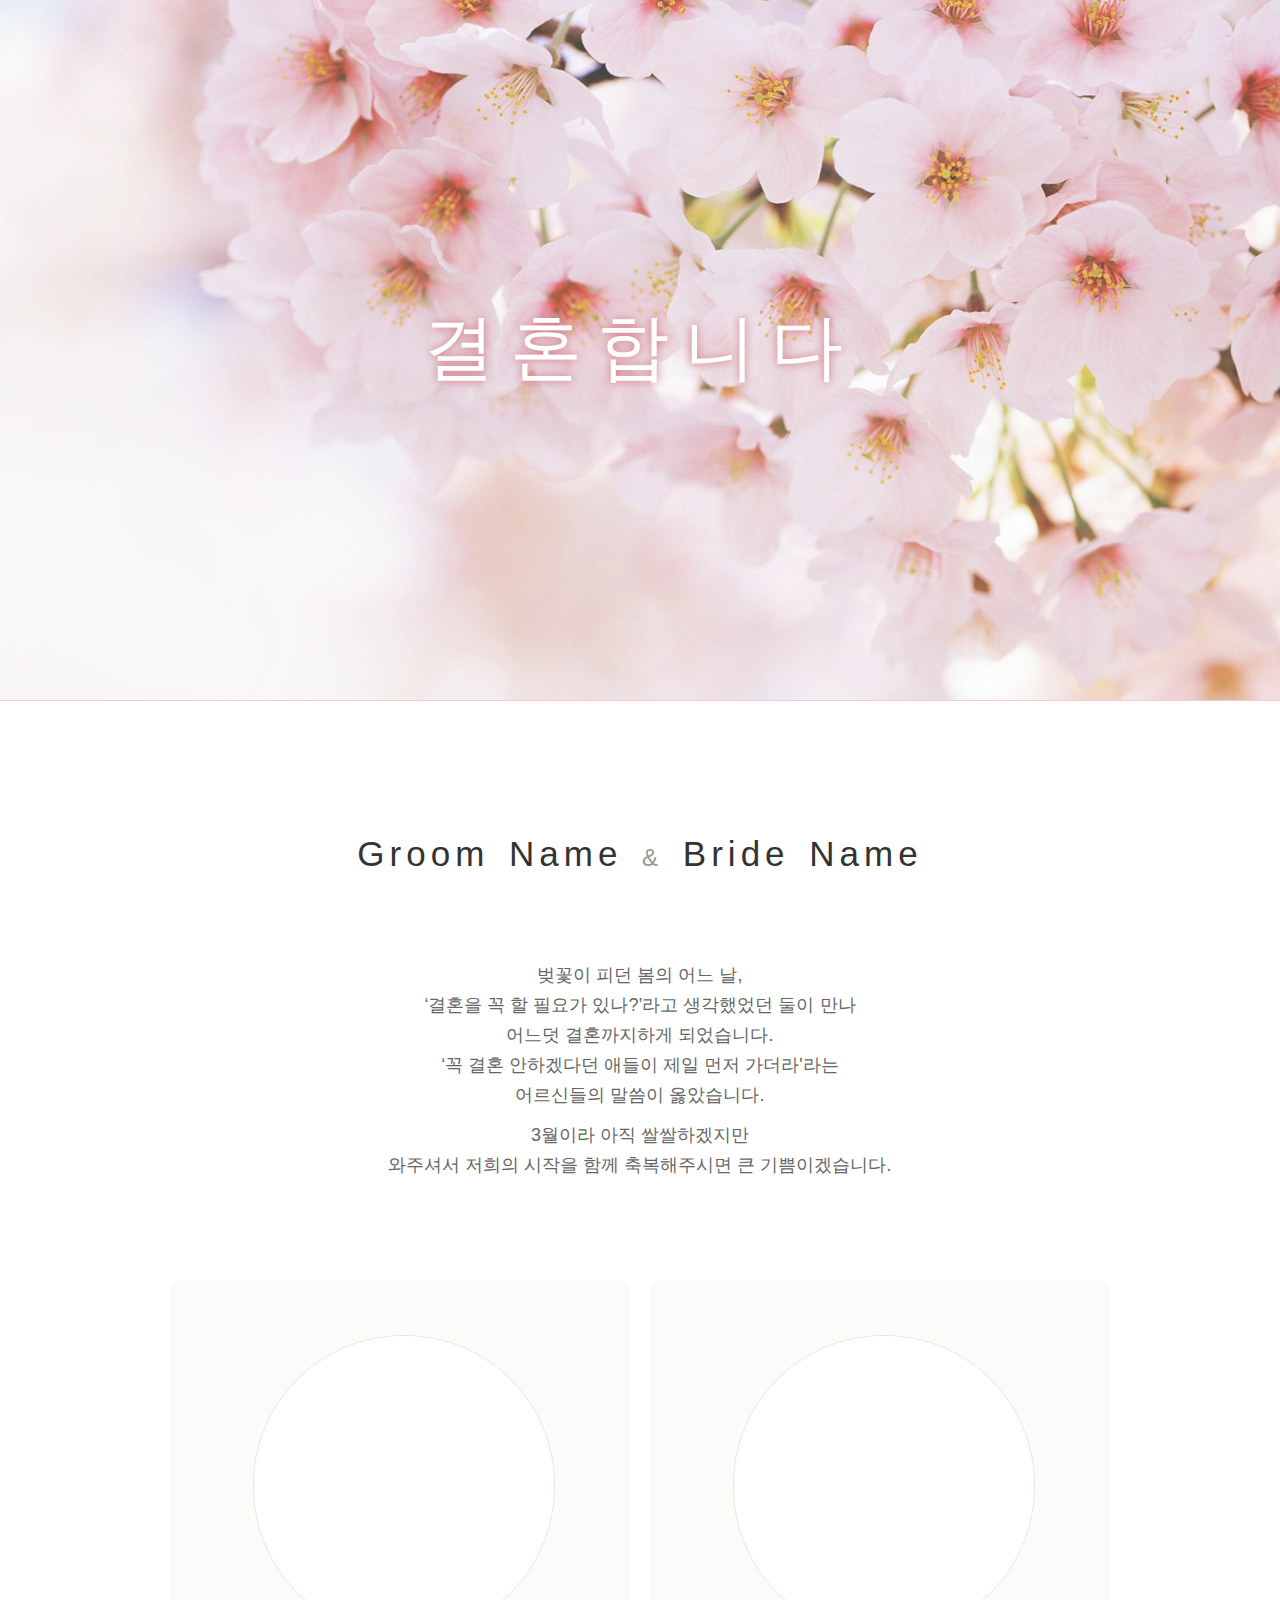
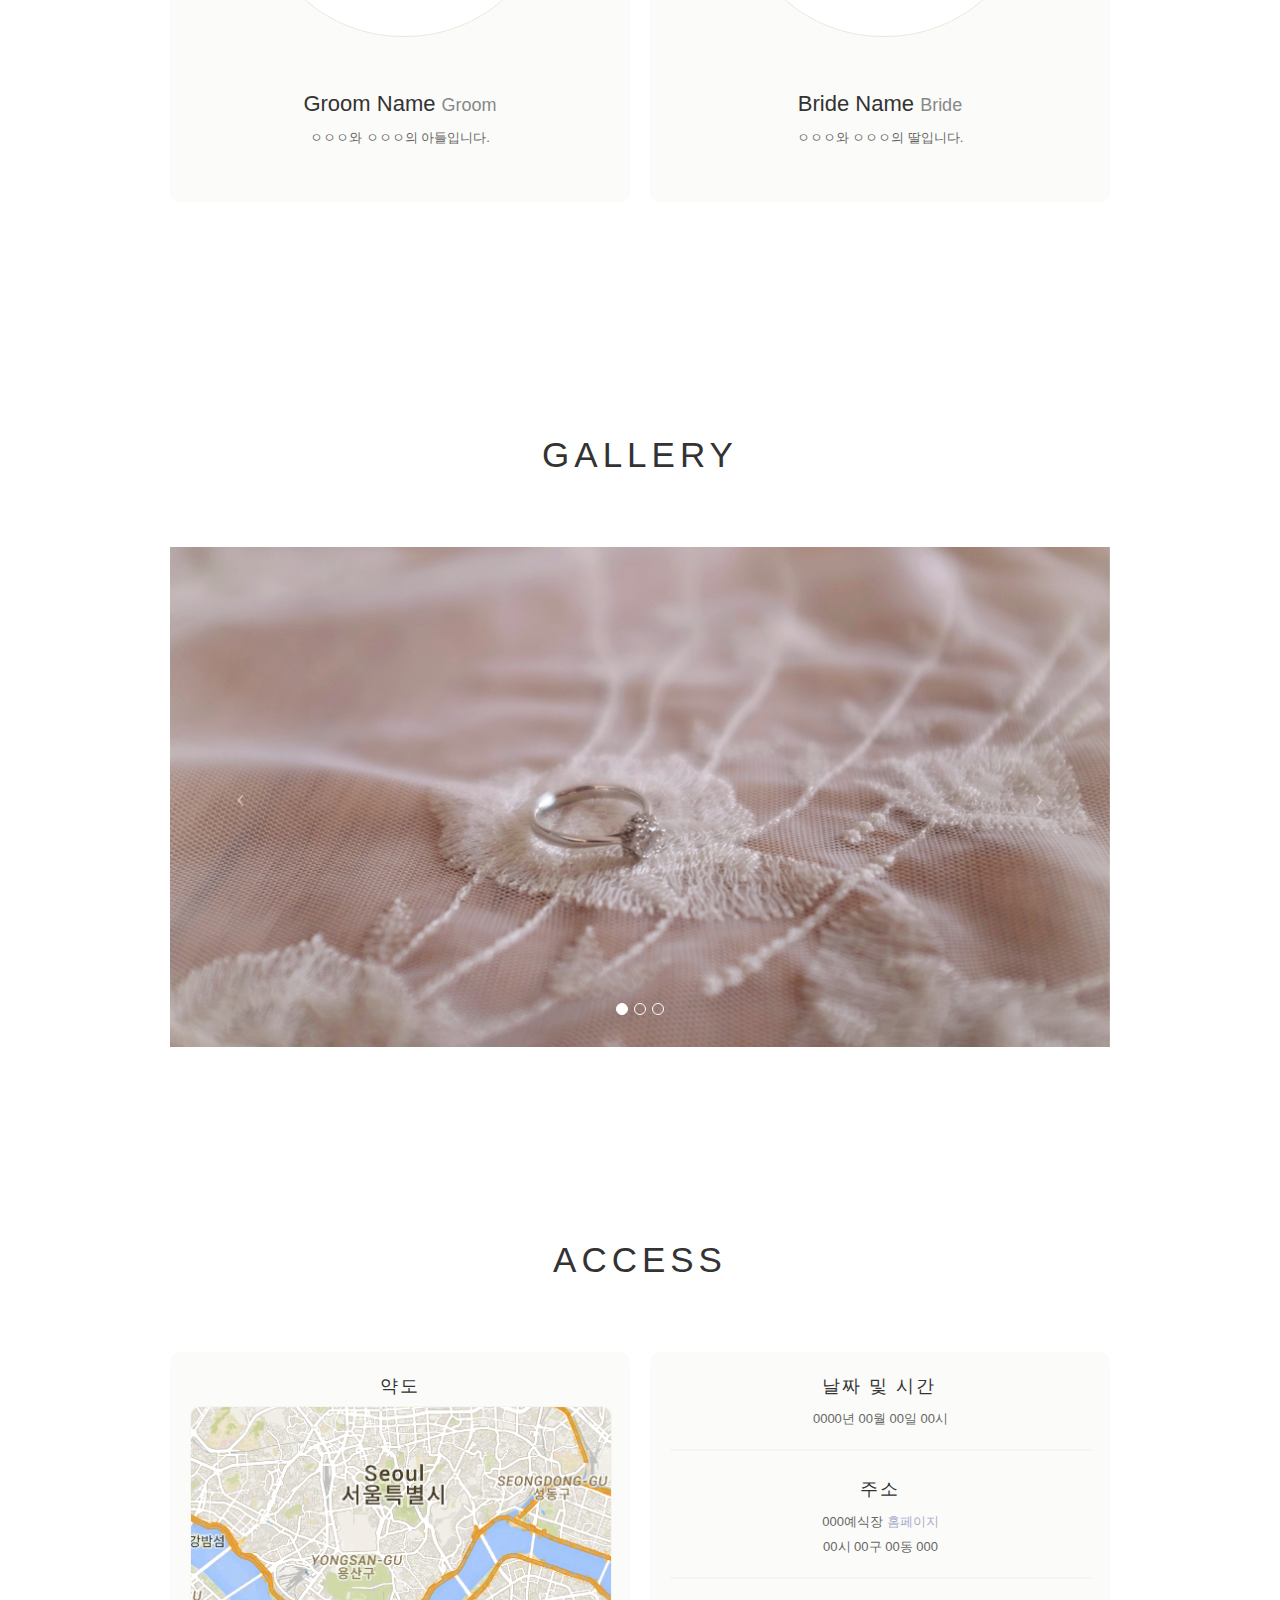
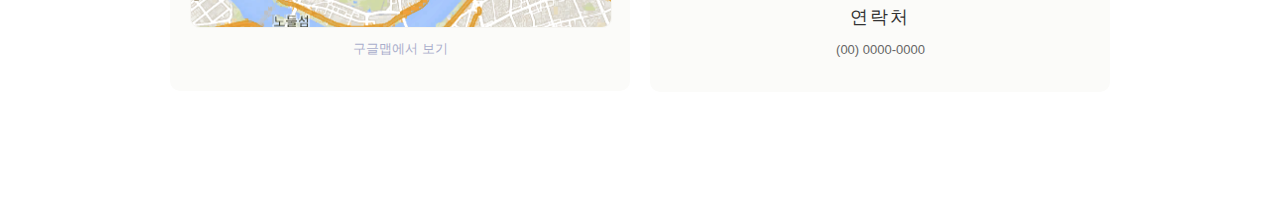
==== commit 4174bdc2: "fix carousel" ====
--- a/wedding.html
+++ b/wedding.html
@@ -85,35 +85,44 @@
           </div>
         </div>
         <div class="span12">
-          <div id="carousel-example-generic" class="carousel slide" data-ride="carousel">
+
+          <!-- Carousel
+          ================================================== -->
+          <div id="myCarousel" class="carousel slide" data-ride="carousel">
             <!-- Indicators -->
             <ol class="carousel-indicators">
-              <li data-target="#carousel-example-generic" data-slide-to="0" class="active"></li>
-              <li data-target="#carousel-example-generic" data-slide-to="1"></li>
-              <li data-target="#carousel-example-generic" data-slide-to="2"></li>
+              <li data-target="#myCarousel" data-slide-to="0" class="active"></li>
+              <li data-target="#myCarousel" data-slide-to="1"></li>
+              <li data-target="#myCarousel" data-slide-to="2"></li>
             </ol>
-
-            <!-- Wrapper for slides -->
+            <!-- Indicators end -->
             <div class="carousel-inner" role="listbox">
-              <div class="item active"><!-- image size is 960*500 -->
-                <img src="img/photos/slide1.png" alt="">
+              <div class="item active">
+                <img class="first-slide" src="img/photos/slide1.png" alt="First slide">
+                <div class="container">
+                </div>
               </div>
               <div class="item">
-                <img src="img/photos/slide2.png" alt="">
+                <img class="second-slide" src="img/photos/slide2.png" alt="Second slide">
+                <div class="container">
+                </div>
               </div>
               <div class="item">
-                <img src="img/photos/slide3.png" alt="">
+                <img class="third-slide" src="img/photos/slide3.png" alt="Third slide">
+                <div class="container">
+                </div>
               </div>
             </div>
+            <a class="left carousel-control" href="#myCarousel" role="button" data-slide="prev">
+              <span class="icon-prev" aria-hidden="true"></span>
+              <span class="sr-only"></span>
+            </a>
+            <a class="right carousel-control" href="#myCarousel" role="button" data-slide="next">
+              <span class="icon-next" aria-hidden="true"></span>
+              <span class="sr-only"></span>
+            </a>
+          </div><!-- /.carousel -->
 
-            <!-- Controls -->
-            <a class="left carousel-control" href="#carousel-example-generic" role="button" data-slide="prev">
-              <span class="icon-prev" aria-hidden="true"></span>
-            </a>
-            <a class="right carousel-control" href="#carousel-example-generic" role="button" data-slide="next">
-              <span class="icon-next" aria-hidden="true"></span>
-            </a>
-          </div>
         </div>
       </div>
     </div>
@@ -170,6 +179,7 @@
     <script src="js/jquery.js"></script>
     <script src="js/bootstrap.js"></script>
     <script src="js/bootstrap.min.js"></script>
+    <script src="js/transition.js"></script>
     <script src="js/carousel.js"></script>
     <script src="js/jquery.anchor.js"></script>
   </body>
--- a/css/style.css
+++ b/css/style.css
@@ -4,7 +4,7 @@
   color: #666;
   font-size: 13px;
   line-height: 25px;
-  padding-bottom: 50px;
+  padding-bottom: 100px;
 }
 h1, h2, h3, h4, h5, h6, small {
   font-weight: 100;
@@ -212,7 +212,7 @@
   font-size: 18px;
 }
 
-/* Carousel */
+/* GALLERY */
 
 /* CUSTOMIZE THE CAROUSEL
 -------------------------------------------------- */
@@ -299,7 +299,7 @@
 }
 
 .carousel-inner>.active {
-    left: 0;
+  left: 0;
 }
 
 .carousel-inner>.next,
@@ -339,16 +339,16 @@
     font-size: 20px;
     color: #fff;
     text-align: center;
-    text-shadow: 0 1px 2px rgba(0, 0, 0, .6);
+    text-shadow: none;
     filter: alpha(opacity=50);
     opacity: .5;
 }
 
 .carousel-control.left {
-    background-image: -webkit-linear-gradient(left, rgba(0, 0, 0, .5) 0, rgba(0, 0, 0, .0001) 100%);
-    background-image: -o-linear-gradient(left, rgba(0, 0, 0, .5) 0, rgba(0, 0, 0, .0001) 100%);
-    background-image: -webkit-gradient(linear, left top, right top, from(rgba(0, 0, 0, .5)), to(rgba(0, 0, 0, .0001)));
-    background-image: linear-gradient(to right, rgba(0, 0, 0, .5) 0, rgba(0, 0, 0, .0001) 100%);
+    background-image: -webkit-linear-gradient(left, rgba(255, 255, 255, .5) 0, rgba(255, 255, 255, .0001) 100%);
+    background-image: -o-linear-gradient(left, rgba(255, 255, 255, .5) 0, rgba(255, 255, 255, .0001) 100%);
+    background-image: -webkit-gradient(linear, left top, right top, from(rgba(255, 255, 255, .5)), to(rgba(255, 255, 255, .0001)));
+    background-image: linear-gradient(to right, rgba(255, 255, 255, .5) 0, rgba(255, 255, 255, .0001) 100%);
     filter: progid: DXImageTransform.Microsoft.gradient(startColorstr='#80000000', endColorstr='#00000000', GradientType=1);
     background-repeat: repeat-x;
 }
@@ -356,10 +356,10 @@
 .carousel-control.right {
     right: 0;
     left: auto;
-    background-image: -webkit-linear-gradient(left, rgba(0, 0, 0, .0001) 0, rgba(0, 0, 0, .5) 100%);
-    background-image: -o-linear-gradient(left, rgba(0, 0, 0, .0001) 0, rgba(0, 0, 0, .5) 100%);
-    background-image: -webkit-gradient(linear, left top, right top, from(rgba(0, 0, 0, .0001)), to(rgba(0, 0, 0, .5)));
-    background-image: linear-gradient(to right, rgba(0, 0, 0, .0001) 0, rgba(0, 0, 0, .5) 100%);
+    background-image: -webkit-linear-gradient(left, rgba(255, 255, 255, .0001) 0, rgba(255, 255, 255, .5) 100%);
+    background-image: -o-linear-gradient(left, rgba(255, 255, 255, .0001) 0, rgba(255, 255, 255, .5) 100%);
+    background-image: -webkit-gradient(linear, left top, right top, from(rgba(255, 255, 255, .0001)), to(rgba(255, 255, 255, .5)));
+    background-image: linear-gradient(to right, rgba(255, 255, 255, .0001) 0, rgba(255, 255, 255, .5) 100%);
     filter: progid: DXImageTransform.Microsoft.gradient(startColorstr='#00000000', endColorstr='#80000000', GradientType=1);
     background-repeat: repeat-x;
 }
@@ -434,10 +434,12 @@
 }
 
 .carousel-indicators li.active {
+    display: inline-block;
     width: 10px;
     height: 10px;
-    margin: 0;
+    margin: 1px;
     background-color: #fff;
+    border: 1px solid #fff;
 }
 
 @media screen and (min-width:768px) {
@@ -468,7 +470,7 @@
     }
 }
 
-/* Wedding */
+/* ACCESS */
 
 .wedding {
   padding: 10px 19px 30px 20px;
@@ -486,10 +488,12 @@
 }
 .wedding hr, .wedding a img {
   border: 1px solid #f6f5f1;
+  border-radius: 10px;
 }
 
 
 /* Form */
+
 
 /* Footer */
 
